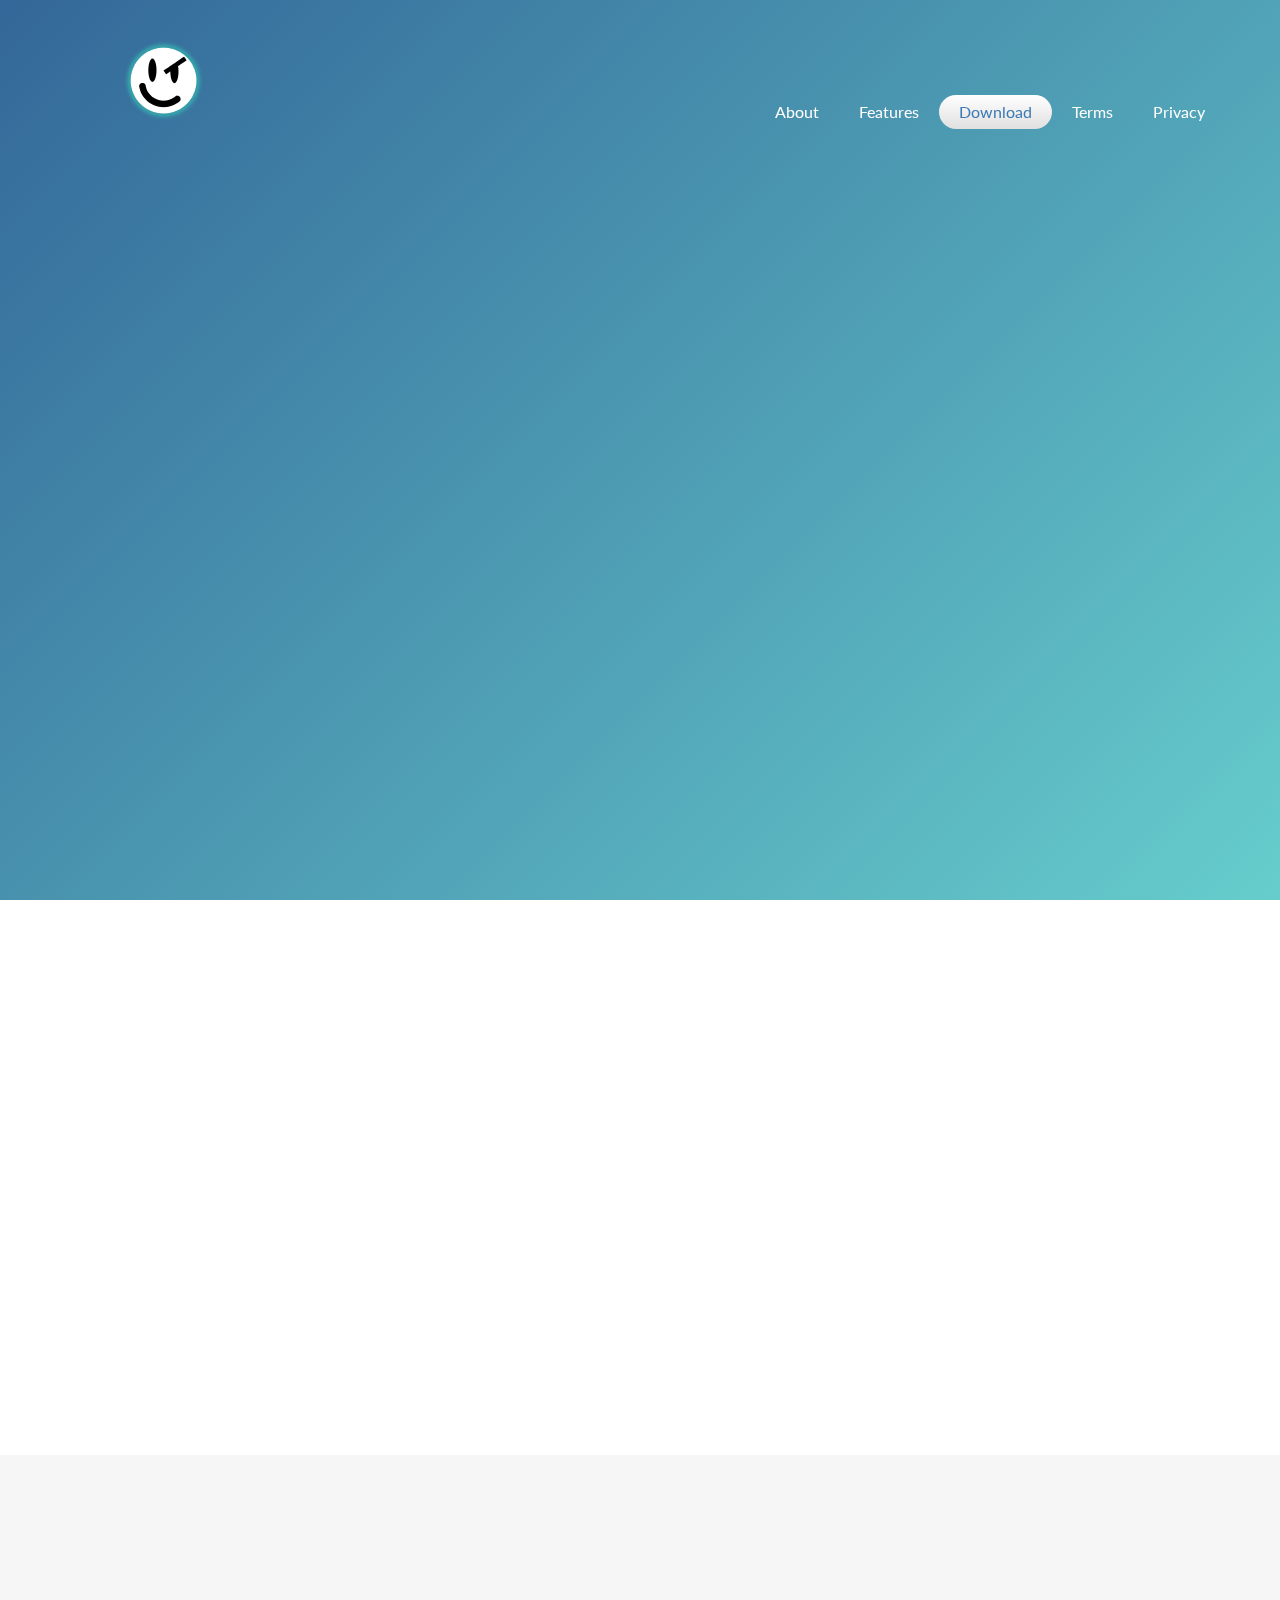
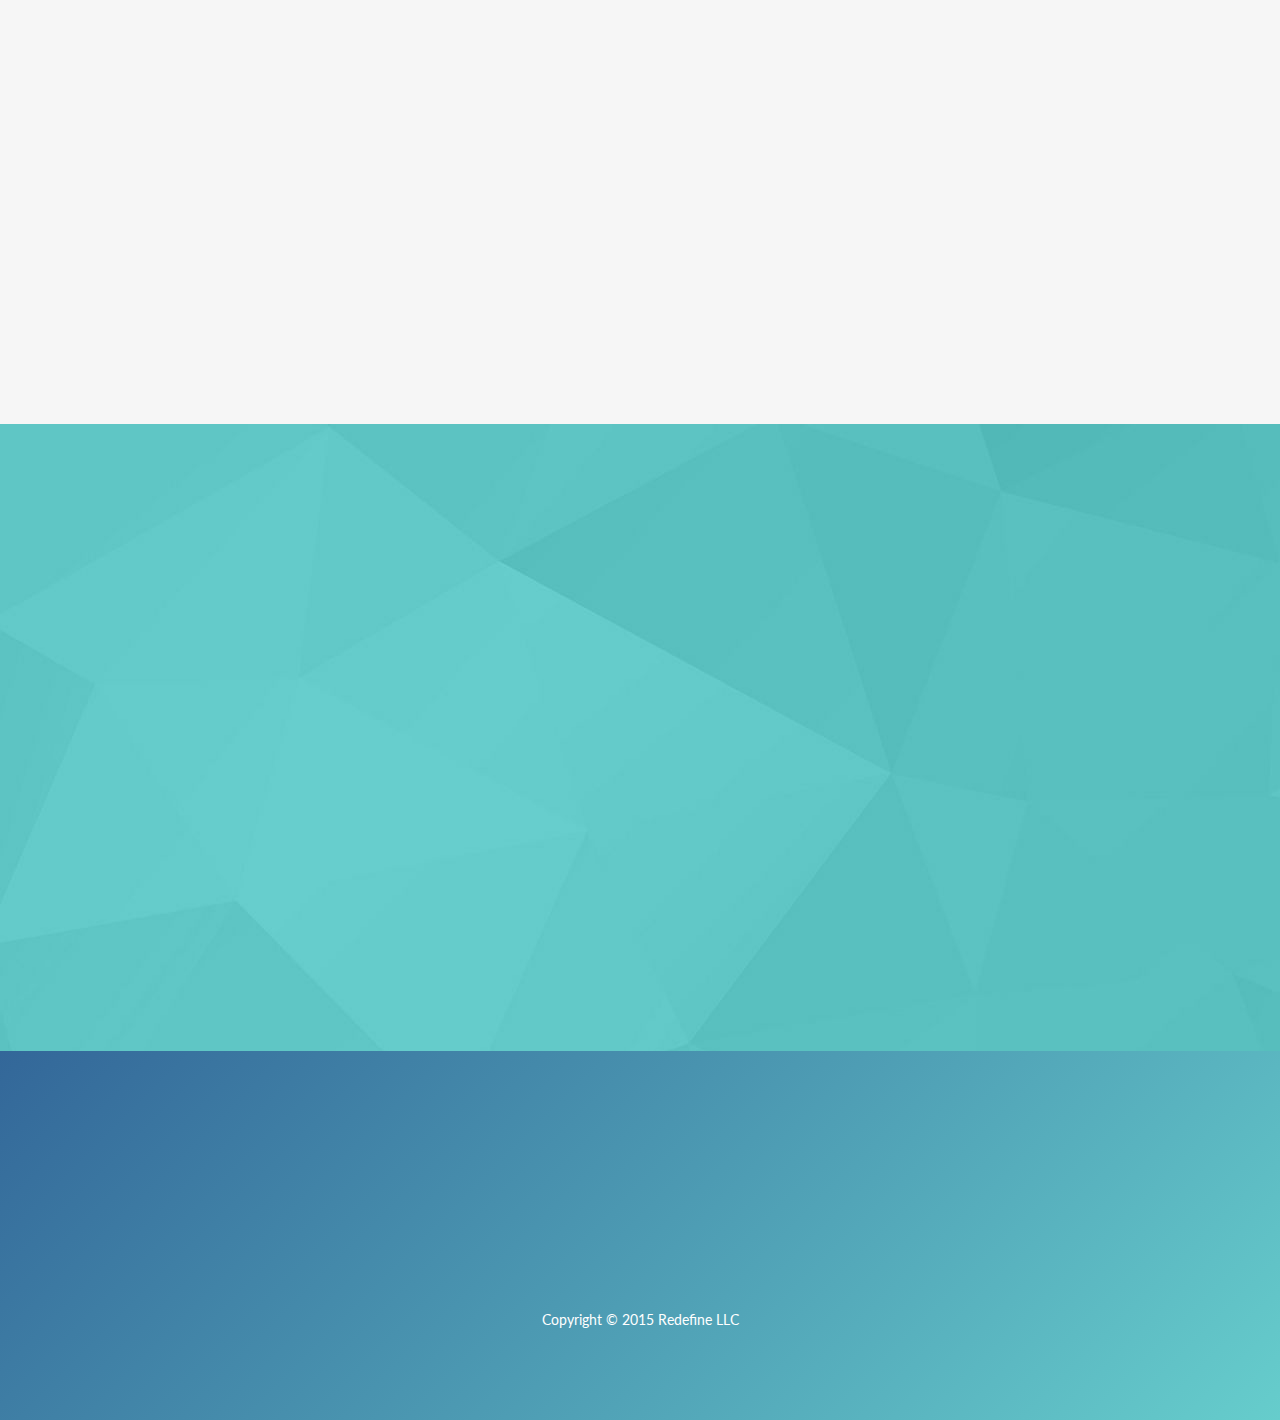
==== index.html @ befbc3b9 "First commit" ====
<!doctype html>
<!--[if lt IE 7]><html lang="en" class="no-js ie6"><![endif]-->
<!--[if IE 7]><html lang="en" class="no-js ie7"><![endif]-->
<!--[if IE 8]><html lang="en" class="no-js ie8"><![endif]-->
<!--[if gt IE 8]><!-->
<html lang="en" class="no-js">
<!--<![endif]-->

<head>
    <meta charset="UTF-8">
    <title>This is TruFaced</title>
    <meta name="viewport" content="width=device-width, initial-scale=1.0, maximum-scale=1.0, user-scalable=no">
    <meta http-equiv="X-UA-Compatible" content="IE=edge,chrome=1" />
    <link rel="shortcut icon" href="favicon2.png">
    
    <!-- Bootstrap 3.3.2 -->
    <link rel="stylesheet" href="assets/css/bootstrap.min.css">
    
    <link rel="stylesheet" href="assets/css/animate.css">
    <link rel="stylesheet" href="assets/css/font-awesome.min.css">
    <link rel="stylesheet" href="assets/css/slick.css">
    <link rel="stylesheet" href="assets/js/rs-plugin/css/settings.css">

    <link rel="stylesheet" href="assets/css/styles.css">


    <script type="text/javascript" src="assets/js/modernizr.custom.32033.js"></script>

    <!--[if lt IE 9]>
      <script src="https://oss.maxcdn.com/libs/html5shiv/3.7.0/html5shiv.js"></script>
      <script src="https://oss.maxcdn.com/libs/respond.js/1.4.2/respond.min.js"></script>
    <![endif]-->
</head>

<body>
    
    <div class="pre-loader">
        <div class="load-con">
            <img src="assets/img/freeze/logo2.png" class="animated fadeInDown" alt="">
            <div class="spinner">
              <div class="bounce1"></div>
              <div class="bounce2"></div>
              <div class="bounce3"></div>
            </div>
        </div>
    </div>
   
    <header>
        
        <nav class="navbar navbar-default navbar-fixed-top" role="navigation">
                <div class="container">
                    <!-- Brand and toggle get grouped for better mobile display -->
                    <div class="navbar-header">
                        <button type="button" class="navbar-toggle" data-toggle="collapse" data-target="#bs-example-navbar-collapse-1">
                            <span class="fa fa-bars fa-lg"></span>
                        </button>
                        <a class="navbar-brand" href="index.html">
                            <img src="assets/img/freeze/logo2.png" alt="" class="logo">
                        </a>
                    </div>

                    <!-- Collect the nav links, forms, and other content for toggling -->
                    <div class="collapse navbar-collapse" id="bs-example-navbar-collapse-1">

                        <ul class="nav navbar-nav navbar-right">
                            <li><a href="#features">About</a>
                            </li>
                            <li><a href="#about">Features</a>
                            </li>
                            <li><a class="getApp" href="#getApp">Download</a>
                            </li>
                            <li><a href="terms.html">Terms</a>
                            </li>
                            <li><a href="privacy.html">Privacy</a>
                            </li>
                        </ul>
                    </div>
                    <!-- /.navbar-collapse -->
                </div>
                <!-- /.container-->
        </nav>

        
        <!--RevSlider-->
        <div class="tp-banner-container">
            <div class="tp-banner" >
                <ul>
                    <!-- SLIDE  -->
                    <li data-transition="fade" data-slotamount="7" data-masterspeed="1500" >
                        <!-- MAIN IMAGE -->

                        <!-- LAYERS -->
                        <!-- LAYER NR. 1 -->
                        <div class="tp-caption lfl fadeout hidden-xs"
                            data-x="left"
                            data-y="bottom"
                            data-hoffset="30"
                            data-voffset="0"
                            data-speed="500"
                            data-start="700"
                            data-easing="Power4.easeOut">
                            <img src="assets/img/freeze/Slides/hand-freeze3.png" alt="">
                        </div>

                        <div class="tp-caption lfl fadeout visible-xs"
                            data-x="left"
                            data-y="center"
                            data-hoffset="700"
                            data-voffset="0"
                            data-speed="500"
                            data-start="700"
                            data-easing="Power4.easeOut">
                            <img src="assets/img/freeze/iphone-freeze.png" alt="">
                        </div>

                        <div class="tp-caption large_white_bold sft" data-x="550" data-y="center" data-hoffset="0" data-voffset="-80" data-speed="500" data-start="1200" data-easing="Power4.easeOut">
                            TruFaced
                        </div>
                        <!-- <div class="tp-caption large_white_light sfr" data-x="770" data-y="center" data-hoffset="0" data-voffset="-80" data-speed="500" data-start="1400" data-easing="Power4.easeOut">
                            App
                        </div> -->
                        <div class="tp-caption large_white_light sfb" data-x="550" data-y="center" data-hoffset="0" data-voffset="0" data-speed="1000" data-start="1500" data-easing="Power4.easeOut">
                            Social Reputation
                        </div>

                        <div class="tp-caption sfb hidden-xs" data-x="550" data-y="center" data-hoffset="0" data-voffset="85" data-speed="1000" data-start="1700" data-easing="Power4.easeOut">
                            <a href="#features" class="btn btn-primary inverse btn-lg">Learn More</a>
                        </div>
                        <div class="tp-caption sfr hidden-xs" data-x="730" data-y="center" data-hoffset="0" data-voffset="85" data-speed="1500" data-start="1900" data-easing="Power4.easeOut">
                            <a href="#getApp" class="btn btn-default btn-lg">Download</a>
                        </div>

                    </li>
                    
                </ul>
            </div>
        </div>


    </header>


    <div class="wrapper">

                <section id="features">
            <div class="container">
                <div class="section-heading scrollpoint sp-effect3">
                    <h1>About Us</h1>
                    <div class="divider"></div>
                    <p>We create digital profiles based on reputation. Profiles that cannot be selectively filtered. It’s about showing things for what they really are. Rewarding the good. Exposing the bad. You just post true things you think the world should know about people, places, and things, and see if others also think they’re true. We don't allow for and quickly remove things that are hateful and monitor against cyber-bullying so that it’s an authentic safe place, but at the same time the world isn’t all sunshine and rainbows. The world has a right to see every side of the story.</p>
                </div>
                <!-- <div class="row">
                    <div class="col-md-4 col-sm-4 scrollpoint sp-effect1">
                        <div class="media text-right feature">
                            <a class="pull-right" href="#">
                                <i class="fa fa-cogs fa-2x"></i>
                            </a>
                            <div class="media-body">
                                <h3 class="media-heading">User Settings</h3>
                                Lorem ipsum dolor sit amet.
                            </div>
                        </div>
                        <div class="media text-right feature">
                            <a class="pull-right" href="#">
                                <i class="fa fa-envelope fa-2x"></i>
                            </a>
                            <div class="media-body">
                                <h3 class="media-heading">Messages Inbox</h3>
                                Lorem ipsum dolor sit amet.
                            </div>
                        </div>
                        <div class="media text-right feature">
                            <a class="pull-right" href="#">
                                <i class="fa fa-users fa-2x"></i>
                            </a>
                            <div class="media-body">
                                <h3 class="media-heading">Friends List</h3>
                                Lorem ipsum dolor sit amet.
                            </div>
                        </div>
                        <div class="media text-right feature">
                            <a class="pull-right" href="#">
                                <i class="fa fa-comments fa-2x"></i>
                            </a>
                            <div class="media-body">
                                <h3 class="media-heading">Live Chat Messages</h3>
                                Lorem ipsum dolor sit amet.
                            </div>
                        </div>
                        <div class="media text-right feature">
                            <a class="pull-right" href="#">
                                <i class="fa fa-calendar fa-2x"></i>
                            </a>
                            <div class="media-body">
                                <h3 class="media-heading">Calendar / Planner</h3>
                                Lorem ipsum dolor sit amet.
                            </div>
                        </div>
                    </div>
                    <div class="col-md-4 col-sm-4" >
                        <img src="assets/img/freeze/iphone-freeze.png" class="img-responsive scrollpoint sp-effect5" alt="">
                    </div>
                    <div class="col-md-4 col-sm-4 scrollpoint sp-effect2">
                        <div class="media feature">
                            <a class="pull-left" href="#">
                                <i class="fa fa-map-marker fa-2x"></i>
                            </a>
                            <div class="media-body">
                                <h3 class="media-heading">My Places</h3>
                                Lorem ipsum dolor sit amet.
                            </div>
                        </div>
                        <div class="media feature">
                            <a class="pull-left" href="#">
                                <i class="fa fa-film fa-2x"></i>
                            </a>
                            <div class="media-body">
                                <h3 class="media-heading">Media Player™</h3>
                                Lorem ipsum dolor sit amet.
                            </div>
                        </div>
                        <div class="media feature">
                            <a class="pull-left" href="#">
                                <i class="fa fa-compass fa-2x"></i>
                            </a>
                            <div class="media-body">
                                <h3 class="media-heading">Intuitive Statistics</h3>
                                Lorem ipsum dolor sit amet.
                            </div>
                        </div>
                        <div class="media feature">
                            <a class="pull-left" href="#">
                                <i class="fa fa-picture-o fa-2x"></i>
                            </a>
                            <div class="media-body">
                                <h3 class="media-heading">Weather on-the-go</h3>
                                Lorem ipsum dolor sit amet.
                            </div>
                        </div>
                        <div class="media active feature">
                            <a class="pull-left" href="#">
                                <i class="fa fa-plus fa-2x"></i>
                            </a>
                            <div class="media-body">
                                <h3 class="media-heading">And much more!</h3>
                                Lorem ipsum dolor sit amet.
                            </div>
                        </div>
                    </div>
                </div> -->
            </div>
        </section>

        <section id="about">
            <div class="container">
                
                <div class="section-heading scrollpoint sp-effect3">
                   
                </div>

                <div class="row">
                    <div class="col-md-3 col-sm-3 col-xs-6">
                        <div class="about-item scrollpoint sp-effect2">
                            <i class="fa fa-download fa-2x"></i>
                            <h3>Anonymity</h3>
                            <p>Anonymity has two faces. Anonymity can be a good thing. It can allow for truths that would have otherwise been suppressed by fear or threat. It can also be used as a force of evil, facelessly spewing hatred and disrespect with a screen as their mask. Anonymity, then, is a gift that should be earned.</p>
                        </div>
                    </div>
                    <div class="col-md-3 col-sm-3 col-xs-6" >
                        <div class="about-item scrollpoint sp-effect5">
                            <i class="fa fa-mobile fa-2x"></i>
                            <h3>Credibility</h3>
                            <p>Credibility is the key. Post valid and authentic things and it will improve your credibility. A false statement will hurt it. Posting hatred will destroy it. Post lies and/or hatred and you’ll lose the gift of anonymity. The world will see your true face and you will face consequences for your words.</p>
                        </div>
                    </div>
                    <div class="col-md-3 col-sm-3 col-xs-6" >
                        <div class="about-item scrollpoint sp-effect5">
                            <i class="fa fa-users fa-2x"></i>
                            <h3>Validity</h3>
                            <p>Lorem ipsum dolor sit amet, consectetur adipisicing elit, sed do eiusmod tempor incididunt ut labore et dolore.</p>
                        </div>
                    </div>
                    <div class="col-md-3 col-sm-3 col-xs-6" >
                        <div class="about-item scrollpoint sp-effect1">
                            <i class="fa fa-sliders fa-2x"></i>
                            <h3>Transparency</h3>
                            <p>Lorem ipsum dolor sit amet, consectetur adipisicing elit, sed do eiusmod tempor incididunt ut labore et dolore.</p>
                        </div>
                    </div>
                </div>
            </div>
        </section>

<!--         <section id="reviews">
            <div class="container">
                <div class="section-heading inverse scrollpoint sp-effect3">
                    <h1>Reviews</h1>
                    <div class="divider"></div>
                    <p>Read What's The People Are Saying About Us</p>
                </div>
                <div class="row">
                    <div class="col-md-10 col-md-push-1 scrollpoint sp-effect3">
                        <div class="review-filtering">
                            <div class="review">
                                <div class="row">
                                    <div class="col-md-2">
                                        <div class="review-person">
                                            <img src="http://api.randomuser.me/portraits/women/94.jpg" alt="" class="img-responsive">
                                        </div>
                                    </div>
                                    <div class="col-md-10">
                                        <div class="review-comment">
                                            <h3>“I love Oleose, I highly rfreezemmend it, Everyone Try It Now”</h3>
                                            <p>
                                                - Krin Fox
                                                <span>
                                                    <i class="fa fa-star fa-lg"></i>
                                                    <i class="fa fa-star fa-lg"></i>
                                                    <i class="fa fa-star fa-lg"></i>
                                                    <i class="fa fa-star fa-lg"></i>
                                                    <i class="fa fa-star-o fa-lg"></i>
                                                </span>
                                            </p>
                                        </div>
                                    </div>
                                </div>
                            </div>
                            <div class="review rollitin">
                                <div class="row">
                                    <div class="col-md-2">
                                        <div class="review-person">
                                            <img src="http://api.randomuser.me/portraits/men/70.jpg" alt="" class="img-responsive">
                                        </div>
                                    </div>
                                    <div class="col-md-10">
                                        <div class="review-comment">
                                            <h3>“Oleaose Is The Best Stable, Fast App I Have Ever Experienced”</h3>
                                            <p>
                                                - Theodore Willis
                                                <span>
                                                    <i class="fa fa-star fa-lg"></i>
                                                    <i class="fa fa-star fa-lg"></i>
                                                    <i class="fa fa-star fa-lg"></i>
                                                    <i class="fa fa-star-half-o fa-lg"></i>
                                                    <i class="fa fa-star-o fa-lg"></i>
                                                </span>
                                            </p>
                                        </div>
                                    </div>
                                </div>
                            </div>
                            <div class="review rollitin">
                                <div class="row">
                                    <div class="col-md-2">
                                        <div class="review-person">
                                            <img src="http://api.randomuser.me/portraits/men/93.jpg" alt="" class="img-responsive">
                                        </div>
                                    </div>
                                    <div class="col-md-10">
                                        <div class="review-comment">
                                            <h3>“Keep It Up Guys Your Work Rules, Cheers :)”</h3>
                                            <p>
                                                - Ricky Grant
                                                <span>
                                                    <i class="fa fa-star fa-lg"></i>
                                                    <i class="fa fa-star fa-lg"></i>
                                                    <i class="fa fa-star fa-lg"></i>
                                                    <i class="fa fa-star-half-o fa-lg"></i>
                                                    <i class="fa fa-star-o fa-lg"></i>
                                                </span>
                                            </p>
                                        </div>
                                    </div>
                                </div>
                            </div>
                        </div>
                    </div>
                </div>
            </div>
        </section>

        <section id="screens">
            <div class="container">

                <div class="section-heading scrollpoint sp-effect3">
                    <h1>Screens</h1>
                    <div class="divider"></div>
                    <p>See what’s included in the App</p>
                </div>

                <div class="filter scrollpoint sp-effect3">
                    <a href="javascript:void(0)" class="button js-filter-all active">All Screens</a>
                    <a href="javascript:void(0)" class="button js-filter-one">User Access</a>
                    <a href="javascript:void(0)" class="button js-filter-two">Social Network</a>
                    <a href="javascript:void(0)" class="button js-filter-three">Media Players</a>
                </div>
                <div class="slider filtering scrollpoint sp-effect5" >
                    <div class="one">
                        <img src="assets/img/freeze/screens/profile.jpg" alt="">
                        <h4>Profile Page</h4>
                    </div>
                    <div class="two">
                        <img src="assets/img/freeze/screens/menu.jpg" alt="">
                        <h4>Toggel Menu</h4>
                    </div>
                    <div class="three">
                        <img src="assets/img/freeze/screens/weather.jpg" alt="">
                        <h4>Weather Forcast</h4>
                    </div>
                    <div class="one">
                        <img src="assets/img/freeze/screens/signup.jpg" alt="">
                        <h4>Sign Up</h4>
                    </div>
                    <div class="one">
                        <img src="assets/img/freeze/screens/calendar.jpg" alt="">
                        <h4>Event Calendar</h4>
                    </div>
                    <div class="two">
                        <img src="assets/img/freeze/screens/options.jpg" alt="">
                        <h4>Some Options</h4>
                    </div>
                    <div class="three">
                        <img src="assets/img/freeze/screens/sales.jpg" alt="">
                        <h4>Sales Analysis</h4>
                    </div>
                </div>
            </div>
        </section>

        <section id="demo">
            <div class="container">
                <div class="section-heading scrollpoint sp-effect3">
                    <h1>Demo</h1>
                    <div class="divider"></div>
                    <p>Take a closer look in more detail</p>
                </div>
                <div class="row">
                    <div class="col-md-8 col-md-offset-2 scrollpoint sp-effect2">
                        <div class="video-container" >
                            <iframe src="http://player.vimeo.com/video/70984663"></iframe>
                        </div>
                    </div>
                </div>
            </div>
        </section> -->

        <section id="getApp">
            <div class="container-fluid">
                <div class="section-heading inverse scrollpoint sp-effect3">
                    <h1>Become a Source</h1>
                    <div class="divider"></div>
                    <p>Choose your platform and download the app.</p>
                </div>
                
                <div class="row">
                    <div class="col-md-12">
<!--                         <div class="hanging-phone scrollpoint sp-effect2 hidden-xs">
                            <img src="assets/img/freeze/freeze-angled2.png" alt="">
                        </div> -->
                        <div class="platforms">

                                <a href="https://itunes.apple.com/us/app/trufaced/id969643249?mt=8" class="btn btn-primary inverse scrollpoint sp-effect2">
                                    <i class="fa fa-apple fa-3x pull-left"></i>
                                    <span>Download for</span><br>
                                    <b>Apple IOS</b>
                                </a>
                            <a class="btn btn-primary inverse scrollpoint sp-effect1">
                                <i class="fa fa-android fa-3x pull-left"></i>
                                <span>Coming Soon to</span><br>
                                <b>Android</b>
                            </a>

                        </div>

                    </div>
                </div>

                

            </div>
        </section>

<!--         <section id="support" class="doublediagonal">
            <div class="container">
                <div class="section-heading scrollpoint sp-effect3">
                    <h1>Support</h1>
                    <div class="divider"></div>
                    <p>For more info and support, contact us!</p>
                </div>
                <div class="row">
                    <div class="col-md-12">
                        <div class="row">
                            <div class="col-md-8 col-sm-8 scrollpoint sp-effect1">
                                <form role="form">
                                    <div class="form-group">
                                        <input type="text" class="form-control" placeholder="Your name">
                                    </div>
                                    <div class="form-group">
                                        <input type="email" class="form-control" placeholder="Your email">
                                    </div>
                                    <div class="form-group">
                                        <textarea cols="30" rows="10" class="form-control" placeholder="Your message"></textarea>
                                    </div>
                                    <button type="submit" class="btn btn-primary btn-lg">Submit</button>
                                </form>
                            </div>
                            <div class="col-md-4 col-sm-4 contact-details scrollpoint sp-effect2">
                                <div class="media">
                                    <a class="pull-left" href="#" >
                                        <i class="fa fa-map-marker fa-2x"></i>
                                    </a>
                                    <div class="media-body">
                                        <h4 class="media-heading">4, Some street, California, USA</h4>
                                    </div>
                                </div>
                                <div class="media">
                                    <a class="pull-left" href="#" >
                                        <i class="fa fa-envelope fa-2x"></i>
                                    </a>
                                    <div class="media-body">
                                        <h4 class="media-heading">
                                            <a href="mailto:support@oleose.com">support@oleose.com</a>
                                        </h4>
                                    </div>
                                </div>
                                <div class="media">
                                    <a class="pull-left" href="#" >
                                        <i class="fa fa-phone fa-2x"></i>
                                    </a>
                                    <div class="media-body">
                                        <h4 class="media-heading">+1 234 567890</h4>
                                    </div>
                                </div>
                            </div>
                        </div>
                    </div>
                </div>
            </div>
        </section> -->

        <footer>
            <div class="container">
                <a href="#" class="scrollpoint sp-effect3">
                    <img src="assets/img/freeze/logo3.png" alt="" class="logo">
                </a>
                <div class="social">
                    <a href="http://www.twitter.com/trufacedapp" class="scrollpoint sp-effect3"><i class="fa fa-twitter fa-lg"></i></a>
                    <a href="mailto:info@trufacedapp.com" class="scrollpoint sp-effect3"><i class="fa fa-envelope fa-lg"></i></a>
                    <a href="http://www.facebook.com/trufaced" class="scrollpoint sp-effect3"><i class="fa fa-facebook fa-lg"></i></a>
                </div>
                <div class="rights">
                    <p>Copyright &copy; 2015 Redefine LLC</p>
                    <p></p>
                </div>
            </div>
        </footer>

        

    </div>
    <script src="assets/js/jquery-1.11.1.min.js"></script>
    <script src="assets/js/bootstrap.min.js"></script>
    <script src="assets/js/slick.min.js"></script>
    <script src="assets/js/placeholdem.min.js"></script>
    <script src="assets/js/rs-plugin/js/jquery.themepunch.plugins.min.js"></script>
    <script src="assets/js/rs-plugin/js/jquery.themepunch.revolution.min.js"></script>
    <script src="assets/js/waypoints.min.js"></script>
    <script src="assets/js/scripts.js"></script>
    <script>
        $(document).ready(function() {
            appMaster.preLoader();
        });
    </script>
</body>

</html>
---- assets/js/rs-plugin/css/settings.css ----
/*-----------------------------------------------------------------------------

	-	Revolution Slider 4.1 Captions -

		Screen Stylesheet

version:   	1.4.5
date:      	27/11/13
author:		themepunch
email:     	info@themepunch.com
website:   	http://www.themepunch.com
-----------------------------------------------------------------------------*/



/*************************
	-	CAPTIONS	-
**************************/

.tp-hide-revslider,.tp-caption.tp-hidden-caption	{	visibility:hidden !important; display:none !important;}


.tp-caption { z-index:1; white-space:nowrap}

.tp-caption-demo .tp-caption	{	position:relative !important; display:inline-block; margin-bottom:10px; margin-right:20px !important;}


.tp-caption.whitedivider3px {

	color: #000000;
	text-shadow: none;
	background-color: rgb(255, 255, 255);
	background-color: rgba(255, 255, 255, 1);
	text-decoration: none;
	min-width: 408px;
	min-height: 3px;
	background-position: initial initial;
	background-repeat: initial initial;
	border-width: 0px;
	border-color: #000000;
	border-style: none;
}


.tp-caption.finewide_large_white {
color:#ffffff;
text-shadow:none;
font-size:60px;
line-height:60px;
font-weight:300;
font-family:"Open Sans", sans-serif;
background-color:transparent;
text-decoration:none;
text-transform:uppercase;
letter-spacing:8px;
border-width:0px;
border-color:rgb(0, 0, 0);
border-style:none;
}

.tp-caption.whitedivider3px {
color:#000000;
text-shadow:none;
background-color:rgb(255, 255, 255);
background-color:rgba(255, 255, 255, 1);
text-decoration:none;
font-size:0px;
line-height:0;
min-width:468px;
min-height:3px;
border-width:0px;
border-color:rgb(0, 0, 0);
border-style:none;
}

.tp-caption.finewide_medium_white {
color:#ffffff;
text-shadow:none;
font-size:37px;
line-height:37px;
font-weight:300;
font-family:"Open Sans", sans-serif;
background-color:transparent;
text-decoration:none;
text-transform:uppercase;
letter-spacing:5px;
border-width:0px;
border-color:rgb(0, 0, 0);
border-style:none;
}

.tp-caption.boldwide_small_white {
font-size:25px;
line-height:25px;
font-weight:800;
font-family:"Open Sans", sans-serif;
color:rgb(255, 255, 255);
text-decoration:none;
background-color:transparent;
text-shadow:none;
text-transform:uppercase;
letter-spacing:5px;
border-width:0px;
border-color:rgb(0, 0, 0);
border-style:none;
}

.tp-caption.whitedivider3px_vertical {
color:#000000;
text-shadow:none;
background-color:rgb(255, 255, 255);
background-color:rgba(255, 255, 255, 1);
text-decoration:none;
font-size:0px;
line-height:0;
min-width:3px;
min-height:130px;
border-width:0px;
border-color:rgb(0, 0, 0);
border-style:none;
}

.tp-caption.finewide_small_white {
color:#ffffff;
text-shadow:none;
font-size:25px;
line-height:25px;
font-weight:300;
font-family:"Open Sans", sans-serif;
background-color:transparent;
text-decoration:none;
text-transform:uppercase;
letter-spacing:5px;
border-width:0px;
border-color:rgb(0, 0, 0);
border-style:none;
}

.tp-caption.finewide_verysmall_white_mw {
font-size:13px;
line-height:25px;
font-weight:400;
font-family:"Open Sans", sans-serif;
color:#ffffff;
text-decoration:none;
background-color:transparent;
text-shadow:none;
text-transform:uppercase;
letter-spacing:5px;
max-width:470px;
white-space:normal !important;
border-width:0px;
border-color:rgb(0, 0, 0);
border-style:none;
}

.tp-caption.lightgrey_divider {
text-decoration:none;
background-color:rgb(235, 235, 235);
background-color:rgba(235, 235, 235, 1);
width:370px;
height:3px;
background-position:initial initial;
background-repeat:initial initial;
border-width:0px;
border-color:rgb(34, 34, 34);
border-style:none;
}

.tp-caption.finewide_large_white {
color: #FFF;
text-shadow: none;
font-size: 60px;
line-height: 60px;
font-weight: 300;
font-family: "Open Sans", sans-serif;
background-color: rgba(0, 0, 0, 0);
text-decoration: none;
text-transform: uppercase;
letter-spacing: 8px;
border-width: 0px;
border-color: #000;
border-style: none;
}

.tp-caption.finewide_medium_white {
color: #FFF;
text-shadow: none;
font-size: 34px;
line-height: 34px;
font-weight: 300;
font-family: "Open Sans", sans-serif;
background-color: rgba(0, 0, 0, 0);
text-decoration: none;
text-transform: uppercase;
letter-spacing: 5px;
border-width: 0px;
border-color: #000;
border-style: none;
}

.tp-caption.huge_red {
position:absolute;
color:rgb(223,75,107);
font-weight:400;
font-size:150px;
line-height:130px;
font-family: 'Oswald', sans-serif;
margin:0px;
border-width:0px;
border-style:none;
white-space:nowrap;
background-color:rgb(45,49,54);
padding:0px;
}

.tp-caption.middle_yellow {
position:absolute;
color:rgb(251,213,114);
font-weight:600;
font-size:50px;
line-height:50px;
font-family: 'Open Sans', sans-serif;
margin:0px;
border-width:0px;
border-style:none;
white-space:nowrap;
}

.tp-caption.huge_thin_yellow {
	position:absolute;
color:rgb(251,213,114);
font-weight:300;
font-size:90px;
line-height:90px;
font-family: 'Open Sans', sans-serif;
margin:0px;
letter-spacing: 20px;
border-width:0px;
border-style:none;
white-space:nowrap;
}

.tp-caption.big_dark {
position:absolute;
color:#333;
font-weight:700;
font-size:70px;
line-height:70px;
font-family:"Open Sans";
margin:0px;
border-width:0px;
border-style:none;
white-space:nowrap;
}

.tp-caption.medium_dark {
position:absolute;
color:#333;
font-weight:300;
font-size:40px;
line-height:40px;
font-family:"Open Sans";
margin:0px;
letter-spacing: 5px;
border-width:0px;
border-style:none;
white-space:nowrap;
}


.tp-caption.medium_grey {
position:absolute;
color:#fff;
text-shadow:0px 2px 5px rgba(0, 0, 0, 0.5);
font-weight:700;
font-size:20px;
line-height:20px;
font-family:Arial;
padding:2px 4px;
margin:0px;
border-width:0px;
border-style:none;
background-color:#888;
white-space:nowrap;
}

.tp-caption.small_text {
position:absolute;
color:#fff;
text-shadow:0px 2px 5px rgba(0, 0, 0, 0.5);
font-weight:700;
font-size:14px;
line-height:20px;
font-family:Arial;
margin:0px;
border-width:0px;
border-style:none;
white-space:nowrap;
}

.tp-caption.medium_text {
position:absolute;
color:#fff;
text-shadow:0px 2px 5px rgba(0, 0, 0, 0.5);
font-weight:700;
font-size:20px;
line-height:20px;
font-family:Arial;
margin:0px;
border-width:0px;
border-style:none;
white-space:nowrap;
}


.tp-caption.large_bold_white_25 {
font-size:55px;
line-height:65px;
font-weight:700;
font-family:"Open Sans";
color:#fff;
text-decoration:none;
background-color:transparent;
text-align:center;
text-shadow:#000 0px 5px 10px;
border-width:0px;
border-color:rgb(255, 255, 255);
border-style:none;
}

.tp-caption.medium_text_shadow {
font-size:25px;
line-height:25px;
font-weight:600;
font-family:"Open Sans";
color:#fff;
text-decoration:none;
background-color:transparent;
text-align:center;
text-shadow:#000 0px 5px 10px;
border-width:0px;
border-color:rgb(255, 255, 255);
border-style:none;
}

.tp-caption.large_text {
position:absolute;
color:#fff;
text-shadow:0px 2px 5px rgba(0, 0, 0, 0.5);
font-weight:700;
font-size:40px;
line-height:40px;
font-family:Arial;
margin:0px;
border-width:0px;
border-style:none;
white-space:nowrap;
}

.tp-caption.medium_bold_grey {
font-size:30px;
line-height:30px;
font-weight:800;
font-family:"Open Sans";
color:rgb(102, 102, 102);
text-decoration:none;
background-color:transparent;
text-shadow:none;
margin:0px;
padding:1px 4px 0px;
border-width:0px;
border-color:rgb(255, 214, 88);
border-style:none;
}

.tp-caption.very_large_text {
position:absolute;
color:#fff;
text-shadow:0px 2px 5px rgba(0, 0, 0, 0.5);
font-weight:700;
font-size:60px;
line-height:60px;
font-family:Arial;
margin:0px;
border-width:0px;
border-style:none;
white-space:nowrap;
letter-spacing:-2px;
}

.tp-caption.very_big_white {
position:absolute;
color:#fff;
text-shadow:none;
font-weight:800;
font-size:60px;
line-height:60px;
font-family:Arial;
margin:0px;
border-width:0px;
border-style:none;
white-space:nowrap;
padding:0px 4px;
padding-top:1px;
background-color:#000;
}

.tp-caption.very_big_black {
position:absolute;
color:#000;
text-shadow:none;
font-weight:700;
font-size:60px;
line-height:60px;
font-family:Arial;
margin:0px;
border-width:0px;
border-style:none;
white-space:nowrap;
padding:0px 4px;
padding-top:1px;
background-color:#fff;
}

.tp-caption.modern_medium_fat {
position:absolute;
color:#000;
text-shadow:none;
font-weight:800;
font-size:24px;
line-height:20px;
font-family:"Open Sans", sans-serif;
margin:0px;
border-width:0px;
border-style:none;
white-space:nowrap;
}

.tp-caption.modern_medium_fat_white {
position:absolute;
color:#fff;
text-shadow:none;
font-weight:800;
font-size:24px;
line-height:20px;
font-family:"Open Sans", sans-serif;
margin:0px;
border-width:0px;
border-style:none;
white-space:nowrap;
}

.tp-caption.modern_medium_light {
position:absolute;
color:#000;
text-shadow:none;
font-weight:300;
font-size:24px;
line-height:20px;
font-family:"Open Sans", sans-serif;
margin:0px;
border-width:0px;
border-style:none;
white-space:nowrap;
}

.tp-caption.modern_big_bluebg {
position:absolute;
color:#fff;
text-shadow:none;
font-weight:800;
font-size:30px;
line-height:36px;
font-family:"Open Sans", sans-serif;
padding:3px 10px;
margin:0px;
border-width:0px;
border-style:none;
background-color:#4e5b6c;
letter-spacing:0;
}

.tp-caption.modern_big_redbg {
position:absolute;
color:#fff;
text-shadow:none;
font-weight:300;
font-size:30px;
line-height:36px;
font-family:"Open Sans", sans-serif;
padding:3px 10px;
padding-top:1px;
margin:0px;
border-width:0px;
border-style:none;
background-color:#de543e;
letter-spacing:0;
}

.tp-caption.modern_small_text_dark {
position:absolute;
color:#555;
text-shadow:none;
font-size:14px;
line-height:22px;
font-family:Arial;
margin:0px;
border-width:0px;
border-style:none;
white-space:nowrap;
}

.tp-caption.boxshadow {
-moz-box-shadow:0px 0px 20px rgba(0, 0, 0, 0.5);
-webkit-box-shadow:0px 0px 20px rgba(0, 0, 0, 0.5);
box-shadow:0px 0px 20px rgba(0, 0, 0, 0.5);
}

.tp-caption.black {
color:#000;
text-shadow:none;
}

.tp-caption.noshadow {
text-shadow:none;
}

.tp-caption a {
color:#ff7302;
text-shadow:none;
-webkit-transition:all 0.2s ease-out;
-moz-transition:all 0.2s ease-out;
-o-transition:all 0.2s ease-out;
-ms-transition:all 0.2s ease-out;
}

.tp-caption a:hover {
color:#ffa902;
}

.tp-caption.thinheadline_dark {
position:absolute;
color:rgba(0,0,0,0.85);
text-shadow:none;
font-weight:300;
font-size:30px;
line-height:30px;
font-family:"Open Sans";
background-color:transparent;
}

.tp-caption.thintext_dark {
position:absolute;
color:rgba(0,0,0,0.85);
text-shadow:none;
font-weight:300;
font-size:16px;
line-height:26px;
font-family:"Open Sans";
background-color:transparent;
}

.tp-caption.medium_bg_red a {
	color: #fff;
    text-decoration: none;
}

.tp-caption.medium_bg_red a:hover {
	color: #fff;
    text-decoration: underline;
}

.tp-caption.smoothcircle {
font-size:30px;
line-height:75px;
font-weight:800;
font-family:"Open Sans";
color:rgb(255, 255, 255);
text-decoration:none;
background-color:rgb(0, 0, 0);
background-color:rgba(0, 0, 0, 0.498039);
padding:50px 25px;
text-align:center;
border-radius:500px 500px 500px 500px;
border-width:0px;
border-color:rgb(0, 0, 0);
border-style:none;
}

.tp-caption.largeblackbg {
font-size:50px;
line-height:70px;
font-weight:300;
font-family:"Open Sans";
color:rgb(255, 255, 255);
text-decoration:none;
background-color:rgb(0, 0, 0);
padding:0px 20px 5px;
text-shadow:none;
border-width:0px;
border-color:rgb(255, 255, 255);
border-style:none;
}

.tp-caption.largepinkbg {
position:absolute;
color:#fff;
text-shadow:none;
font-weight:300;
font-size:50px;
line-height:70px;
font-family:"Open Sans";
background-color:#db4360;
padding:0px 20px;
-webkit-border-radius:0px;
-moz-border-radius:0px;
border-radius:0px;
}

.tp-caption.largewhitebg {
position:absolute;
color:#000;
text-shadow:none;
font-weight:300;
font-size:50px;
line-height:70px;
font-family:"Open Sans";
background-color:#fff;
padding:0px 20px;
-webkit-border-radius:0px;
-moz-border-radius:0px;
border-radius:0px;
}

.tp-caption.largegreenbg {
position:absolute;
color:#fff;
text-shadow:none;
font-weight:300;
font-size:50px;
line-height:70px;
font-family:"Open Sans";
background-color:#67ae73;
padding:0px 20px;
-webkit-border-radius:0px;
-moz-border-radius:0px;
border-radius:0px;
}

.tp-caption.excerpt {
font-size:36px;
line-height:36px;
font-weight:700;
font-family:Arial;
color:#ffffff;
text-decoration:none;
background-color:rgba(0, 0, 0, 1);
text-shadow:none;
margin:0px;
letter-spacing:-1.5px;
padding:1px 4px 0px 4px;
width:150px;
white-space:normal !important;
height:auto;
border-width:0px;
border-color:rgb(255, 255, 255);
border-style:none;
}

.tp-caption.large_bold_grey {
font-size:60px;
line-height:60px;
font-weight:800;
font-family:"Open Sans";
color:rgb(102, 102, 102);
text-decoration:none;
background-color:transparent;
text-shadow:none;
margin:0px;
padding:1px 4px 0px;
border-width:0px;
border-color:rgb(255, 214, 88);
border-style:none;
}

.tp-caption.medium_thin_grey {
font-size:34px;
line-height:30px;
font-weight:300;
font-family:"Open Sans";
color:rgb(102, 102, 102);
text-decoration:none;
background-color:transparent;
padding:1px 4px 0px;
text-shadow:none;
margin:0px;
border-width:0px;
border-color:rgb(255, 214, 88);
border-style:none;
}

.tp-caption.small_thin_grey {
font-size:18px;
line-height:26px;
font-weight:300;
font-family:"Open Sans";
color:rgb(117, 117, 117);
text-decoration:none;
background-color:transparent;
padding:1px 4px 0px;
text-shadow:none;
margin:0px;
border-width:0px;
border-color:rgb(255, 214, 88);
border-style:none;
}

.tp-caption.lightgrey_divider {
text-decoration:none;
background-color:rgba(235, 235, 235, 1);
width:370px;
height:3px;
background-position:initial initial;
background-repeat:initial initial;
border-width:0px;
border-color:rgb(34, 34, 34);
border-style:none;
}

.tp-caption.large_bold_darkblue {
font-size:58px;
line-height:60px;
font-weight:800;
font-family:"Open Sans";
color:rgb(52, 73, 94);
text-decoration:none;
background-color:transparent;
border-width:0px;
border-color:rgb(255, 214, 88);
border-style:none;
}

.tp-caption.medium_bg_darkblue {
font-size:20px;
line-height:20px;
font-weight:800;
font-family:"Open Sans";
color:rgb(255, 255, 255);
text-decoration:none;
background-color:rgb(52, 73, 94);
padding:10px;
border-width:0px;
border-color:rgb(255, 214, 88);
border-style:none;
}

.tp-caption.medium_bold_red {
font-size:24px;
line-height:30px;
font-weight:800;
font-family:"Open Sans";
color:rgb(227, 58, 12);
text-decoration:none;
background-color:transparent;
padding:0px;
border-width:0px;
border-color:rgb(255, 214, 88);
border-style:none;
}

.tp-caption.medium_light_red {
font-size:21px;
line-height:26px;
font-weight:300;
font-family:"Open Sans";
color:rgb(227, 58, 12);
text-decoration:none;
background-color:transparent;
padding:0px;
border-width:0px;
border-color:rgb(255, 214, 88);
border-style:none;
}

.tp-caption.medium_bg_red {
font-size:20px;
line-height:20px;
font-weight:800;
font-family:"Open Sans";
color:rgb(255, 255, 255);
text-decoration:none;
background-color:rgb(227, 58, 12);
padding:10px;
border-width:0px;
border-color:rgb(255, 214, 88);
border-style:none;
}

.tp-caption.medium_bold_orange {
font-size:24px;
line-height:30px;
font-weight:800;
font-family:"Open Sans";
color:rgb(243, 156, 18);
text-decoration:none;
background-color:transparent;
border-width:0px;
border-color:rgb(255, 214, 88);
border-style:none;
}

.tp-caption.medium_bg_orange {
font-size:20px;
line-height:20px;
font-weight:800;
font-family:"Open Sans";
color:rgb(255, 255, 255);
text-decoration:none;
background-color:rgb(243, 156, 18);
padding:10px;
border-width:0px;
border-color:rgb(255, 214, 88);
border-style:none;
}

.tp-caption.grassfloor {
text-decoration:none;
background-color:rgba(160, 179, 151, 1);
width:4000px;
height:150px;
border-width:0px;
border-color:rgb(34, 34, 34);
border-style:none;
}

.tp-caption.large_bold_white {
font-size:58px;
line-height:60px;
font-weight:800;
font-family:"Open Sans";
color:rgb(255, 255, 255);
text-decoration:none;
background-color:transparent;
border-width:0px;
border-color:rgb(255, 214, 88);
border-style:none;
}

.tp-caption.medium_light_white {
font-size:30px;
line-height:36px;
font-weight:300;
font-family:"Open Sans";
color:rgb(255, 255, 255);
text-decoration:none;
background-color:transparent;
padding:0px;
border-width:0px;
border-color:rgb(255, 214, 88);
border-style:none;
}

.tp-caption.mediumlarge_light_white {
font-size:34px;
line-height:40px;
font-weight:300;
font-family:"Open Sans";
color:rgb(255, 255, 255);
text-decoration:none;
background-color:transparent;
padding:0px;
border-width:0px;
border-color:rgb(255, 214, 88);
border-style:none;
}

.tp-caption.mediumlarge_light_white_center {
font-size:34px;
line-height:40px;
font-weight:300;
font-family:"Open Sans";
color:#ffffff;
text-decoration:none;
background-color:transparent;
padding:0px 0px 0px 0px;
text-align:center;
border-width:0px;
border-color:rgb(255, 214, 88);
border-style:none;
}

.tp-caption.medium_bg_asbestos {
font-size:20px;
line-height:20px;
font-weight:800;
font-family:"Open Sans";
color:rgb(255, 255, 255);
text-decoration:none;
background-color:rgb(127, 140, 141);
padding:10px;
border-width:0px;
border-color:rgb(255, 214, 88);
border-style:none;
}

.tp-caption.medium_light_black {
font-size:30px;
line-height:36px;
font-weight:300;
font-family:"Open Sans";
color:rgb(0, 0, 0);
text-decoration:none;
background-color:transparent;
padding:0px;
border-width:0px;
border-color:rgb(255, 214, 88);
border-style:none;
}

.tp-caption.large_bold_black {
font-size:58px;
line-height:60px;
font-weight:800;
font-family:"Open Sans";
color:rgb(0, 0, 0);
text-decoration:none;
background-color:transparent;
border-width:0px;
border-color:rgb(255, 214, 88);
border-style:none;
}

.tp-caption.mediumlarge_light_darkblue {
font-size:34px;
line-height:40px;
font-weight:300;
font-family:"Open Sans";
color:rgb(52, 73, 94);
text-decoration:none;
background-color:transparent;
padding:0px;
border-width:0px;
border-color:rgb(255, 214, 88);
border-style:none;
}

.tp-caption.small_light_white {
font-size:17px;
line-height:28px;
font-weight:300;
font-family:"Open Sans";
color:rgb(255, 255, 255);
text-decoration:none;
background-color:transparent;
padding:0px;
border-width:0px;
border-color:rgb(255, 214, 88);
border-style:none;
}

.tp-caption.roundedimage {
border-width:0px;
border-color:rgb(34, 34, 34);
border-style:none;
}

.tp-caption.large_bg_black {
font-size:40px;
line-height:40px;
font-weight:800;
font-family:"Open Sans";
color:rgb(255, 255, 255);
text-decoration:none;
background-color:rgb(0, 0, 0);
padding:10px 20px 15px;
border-width:0px;
border-color:rgb(255, 214, 88);
border-style:none;
}

.tp-caption.mediumwhitebg {
font-size:30px;
line-height:30px;
font-weight:300;
font-family:"Open Sans";
color:rgb(0, 0, 0);
text-decoration:none;
background-color:rgb(255, 255, 255);
padding:5px 15px 10px;
text-shadow:none;
border-width:0px;
border-color:rgb(0, 0, 0);
border-style:none;
}

.tp-caption.medium_bg_orange_new1 {
font-size:20px;
line-height:20px;
font-weight:800;
font-family:"Open Sans";
color:rgb(255, 255, 255);
text-decoration:none;
background-color:rgb(243, 156, 18);
padding:10px;
border-width:0px;
border-color:rgb(255, 214, 88);
border-style:none;
}



.tp-caption.boxshadow{
		-moz-box-shadow: 0px 0px 20px rgba(0, 0, 0, 0.5);
		-webkit-box-shadow: 0px 0px 20px rgba(0, 0, 0, 0.5);
		box-shadow: 0px 0px 20px rgba(0, 0, 0, 0.5);
	}

.tp-caption.black{
		color: #000;
		text-shadow: none;
		font-weight: 300;
		font-size: 19px;
		line-height: 19px;
		font-family: 'Open Sans', sans;
	}

.tp-caption.noshadow {
		text-shadow: none;
	}


.tp_inner_padding	{	box-sizing:border-box;
						-webkit-box-sizing:border-box;
						-moz-box-sizing:border-box;
						max-height:none !important;	}


/*.tp-caption			{	transform:none !important}*/


/*********************************
	-	SPECIAL TP CAPTIONS -
**********************************/
.tp-caption .frontcorner		{
										width: 0;
										height: 0;
										border-left: 40px solid transparent;
										border-right: 0px solid transparent;
										border-top: 40px solid #00A8FF;
										position: absolute;left:-40px;top:0px;
									}

.tp-caption .backcorner		{
										width: 0;
										height: 0;
										border-left: 0px solid transparent;
										border-right: 40px solid transparent;
										border-bottom: 40px solid #00A8FF;
										position: absolute;right:0px;top:0px;
									}

.tp-caption .frontcornertop		{
										width: 0;
										height: 0;
										border-left: 40px solid transparent;
										border-right: 0px solid transparent;
										border-bottom: 40px solid #00A8FF;
										position: absolute;left:-40px;top:0px;
									}

.tp-caption .backcornertop		{
										width: 0;
										height: 0;
										border-left: 0px solid transparent;
										border-right: 40px solid transparent;
										border-top: 40px solid #00A8FF;
										position: absolute;right:0px;top:0px;
									}

/******************************
	-	BUTTONS	-
*******************************/

.tp-simpleresponsive .button				{	padding:6px 13px 5px; border-radius: 3px; -moz-border-radius: 3px; -webkit-border-radius: 3px; height:30px;
												cursor:pointer;
												color:#fff !important; text-shadow:0px 1px 1px rgba(0, 0, 0, 0.6) !important; font-size:15px; line-height:45px !important;
												background:url(../images/gradient/g30.png) repeat-x top; font-family: arial, sans-serif; font-weight: bold; letter-spacing: -1px;
											}

.tp-simpleresponsive  .button.big			{	color:#fff; text-shadow:0px 1px 1px rgba(0, 0, 0, 0.6); font-weight:bold; padding:9px 20px; font-size:19px;  line-height:57px !important; background:url(../images/gradient/g40.png) repeat-x top;}


.tp-simpleresponsive  .purchase:hover,
.tp-simpleresponsive  .button:hover,
.tp-simpleresponsive  .button.big:hover		{	background-position:bottom, 15px 11px;}



	@media only screen and (min-width: 768px) and (max-width: 959px) {

	 }



	@media only screen and (min-width: 480px) and (max-width: 767px) {
		.tp-simpleresponsive  .button	{	padding:4px 8px 3px; line-height:25px !important; font-size:11px !important;font-weight:normal;	}
		.tp-simpleresponsive  a.button { -webkit-transition: none; -moz-transition: none; -o-transition: none; -ms-transition: none;	 }


	}

    @media only screen and (min-width: 0px) and (max-width: 479px) {
		.tp-simpleresponsive  .button	{	padding:2px 5px 2px; line-height:20px !important; font-size:10px !important;}
		.tp-simpleresponsive  a.button { -webkit-transition: none; -moz-transition: none; -o-transition: none; -ms-transition: none;	 }
	}





/*	BUTTON COLORS	*/



.tp-simpleresponsive  .button.green, .tp-simpleresponsive  .button:hover.green,
.tp-simpleresponsive  .purchase.green, .tp-simpleresponsive  .purchase:hover.green			{ background-color:#21a117; -webkit-box-shadow:  0px 3px 0px 0px #104d0b;        -moz-box-shadow:   0px 3px 0px 0px #104d0b;        box-shadow:   0px 3px 0px 0px #104d0b;  }


.tp-simpleresponsive  .button.blue, .tp-simpleresponsive  .button:hover.blue,
.tp-simpleresponsive  .purchase.blue, .tp-simpleresponsive  .purchase:hover.blue			{ background-color:#1d78cb; -webkit-box-shadow:  0px 3px 0px 0px #0f3e68;        -moz-box-shadow:   0px 3px 0px 0px #0f3e68;        box-shadow:   0px 3px 0px 0px #0f3e68;}


.tp-simpleresponsive  .button.red, .tp-simpleresponsive  .button:hover.red,
.tp-simpleresponsive  .purchase.red, .tp-simpleresponsive  .purchase:hover.red				{ background-color:#cb1d1d; -webkit-box-shadow:  0px 3px 0px 0px #7c1212;        -moz-box-shadow:   0px 3px 0px 0px #7c1212;        box-shadow:   0px 3px 0px 0px #7c1212;}

.tp-simpleresponsive  .button.orange, .tp-simpleresponsive  .button:hover.orange,
.tp-simpleresponsive  .purchase.orange, .tp-simpleresponsive  .purchase:hover.orange		{ background-color:#ff7700; -webkit-box-shadow:  0px 3px 0px 0px #a34c00;        -moz-box-shadow:   0px 3px 0px 0px #a34c00;        box-shadow:   0px 3px 0px 0px #a34c00;}

.tp-simpleresponsive  .button.darkgrey, .tp-simpleresponsive  .button.grey,
.tp-simpleresponsive  .button:hover.darkgrey, .tp-simpleresponsive  .button:hover.grey,
.tp-simpleresponsive  .purchase.darkgrey, .tp-simpleresponsive  .purchase:hover.darkgrey	{ background-color:#555; -webkit-box-shadow:  0px 3px 0px 0px #222;        -moz-box-shadow:   0px 3px 0px 0px #222;        box-shadow:   0px 3px 0px 0px #222;}

.tp-simpleresponsive  .button.lightgrey, .tp-simpleresponsive  .button:hover.lightgrey,
.tp-simpleresponsive  .purchase.lightgrey, .tp-simpleresponsive  .purchase:hover.lightgrey	{ background-color:#888; -webkit-box-shadow:  0px 3px 0px 0px #555;        -moz-box-shadow:   0px 3px 0px 0px #555;        box-shadow:   0px 3px 0px 0px #555;}



/****************************************************************

	-	SET THE ANIMATION EVEN MORE SMOOTHER ON ANDROID   -

******************************************************************/

/*.tp-simpleresponsive				{	-webkit-perspective: 1500px;
										-moz-perspective: 1500px;
										-o-perspective: 1500px;
										-ms-perspective: 1500px;
										perspective: 1500px;
									}*/




/**********************************************
	-	FULLSCREEN AND FULLWIDHT CONTAINERS	-
**********************************************/

.fullscreen-container {
		width:100%;
		position:relative;
		padding:0;
}



.fullwidthbanner-container{
	width:100%;
	position:relative;
	padding:0;
	overflow:hidden;
}

.fullwidthbanner-container .fullwidthbanner{
	width:100%;
	position:relative;
}



/************************************************
	  - SOME CAPTION MODIFICATION AT START  -
*************************************************/
.tp-simpleresponsive .caption,
.tp-simpleresponsive .tp-caption {
	/*-ms-filter: "progid:DXImageTransform.Microsoft.Alpha(Opacity=0)";		-moz-opacity: 0;	-khtml-opacity: 0;	opacity: 0; */
	position:absolute;visibility: hidden;
	-webkit-font-smoothing: antialiased !important;
}


.tp-simpleresponsive img	{	max-width:none;}



/******************************
	-	IE8 HACKS	-
*******************************/
.noFilterClass {
	filter:none !important;
}


/******************************
	-	SHADOWS		-
******************************/
.tp-bannershadow  {
		position:absolute;

		margin-left:auto;
		margin-right:auto;
		-moz-user-select: none;
        -khtml-user-select: none;
        -webkit-user-select: none;
        -o-user-select: none;
	}

.tp-bannershadow.tp-shadow1 {	background:url(../assets/shadow1.png) no-repeat; background-size:100% 100%; width:890px; height:60px; bottom:-60px;}
.tp-bannershadow.tp-shadow2 {	background:url(../assets/shadow2.png) no-repeat; background-size:100% 100%; width:890px; height:60px;bottom:-60px;}
.tp-bannershadow.tp-shadow3 {	background:url(../assets/shadow3.png) no-repeat; background-size:100% 100%; width:890px; height:60px;bottom:-60px;}


/********************************
	-	FULLSCREEN VIDEO	-
*********************************/
.caption.fullscreenvideo {	left:0px; top:0px; position:absolute;width:100%;height:100%;}
.caption.fullscreenvideo iframe,
.caption.fullscreenvideo video	{ width:100% !important; height:100% !important; display: none}

.tp-caption.fullscreenvideo	{	left:0px; top:0px; position:absolute;width:100%;height:100%;}


.tp-caption.fullscreenvideo iframe,
.tp-caption.fullscreenvideo iframe video	{ width:100% !important; height:100% !important; display: none;}


.fullcoveredvideo video,
.fullscreenvideo video					{	background: #000;}

.fullcoveredvideo .tp-poster		{	background-position: center center;background-size: cover;width:100%;height:100%;top:0px;left:0px;}

.html5vid.videoisplaying .tp-poster	{	display: none}

.tp-video-play-button		{	background:#000;
								background:rgba(0,0,0,0.3);
								padding:5px;
								border-radius:5px;-moz-border-radius:5px;-webkit-border-radius:5px;
								position: absolute;
								top: 50%;
								left: 50%;
								font-size: 40px;
								color: #FFF;
								z-index: 3;
								margin-top: -27px;
								margin-left: -28px;
								text-align: center;
								cursor: pointer;
							}

.html5vid .tp-revstop		{	width:6px;height:20px; border-left:5px solid #fff; border-right:5px solid #fff; position: relative;margin:10px 20px;}						
.html5vid .tp-revstop	{	display:none;}
.html5vid.videoisplaying .revicon-right-dir	{	display:none}
.html5vid.videoisplaying .tp-revstop	{	display:block}

.html5vid.videoisplaying .tp-video-play-button	{	display:none}
.html5vid:hover .tp-video-play-button { display:block}		

.fullcoveredvideo .tp-video-play-button	{	display:none !important}			


/********************************
	-	FULLSCREEN VIDEO ENDS	-
*********************************/


/********************************
	-	DOTTED OVERLAYS	-
*********************************/
.tp-dottedoverlay						{	background-repeat:repeat;width:100%;height:100%;position:absolute;top:0px;left:0px;z-index:1;}
.tp-dottedoverlay.twoxtwo				{	background:url(../assets/gridtile.png)}
.tp-dottedoverlay.twoxtwowhite			{	background:url(../assets/gridtile_white.png)}
.tp-dottedoverlay.threexthree			{	background:url(../assets/gridtile_3x3.png)}
.tp-dottedoverlay.threexthreewhite		{	background:url(../assets/gridtile_3x3_white.png)}
/********************************
	-	DOTTED OVERLAYS ENDS	-
*********************************/


/************************
	-	NAVIGATION	-
*************************/

/** BULLETS **/

.tpclear		{	clear:both;}


.tp-bullets									{	z-index:1000; position:absolute;
												-ms-filter: "progid:DXImageTransform.Microsoft.Alpha(Opacity=100)";
												-moz-opacity: 1;
												-khtml-opacity: 1;
												opacity: 1;
												-webkit-transition: opacity 0.2s ease-out; -moz-transition: opacity 0.2s ease-out; -o-transition: opacity 0.2s ease-out; -ms-transition: opacity 0.2s ease-out;-webkit-transform: translateZ(5px);
											}
.tp-bullets.hidebullets					{
												-ms-filter: "progid:DXImageTransform.Microsoft.Alpha(Opacity=0)";
												-moz-opacity: 0;
												-khtml-opacity: 0;
												opacity: 0;
											}


.tp-bullets.simplebullets.navbar						{ 	border:1px solid #666; border-bottom:1px solid #444; background:url(../assets/boxed_bgtile.png); height:40px; padding:0px 10px; -webkit-border-radius: 5px; -moz-border-radius: 5px; border-radius: 5px ;}

.tp-bullets.simplebullets.navbar-old					{ 	 background:url(../assets/navigdots_bgtile.png); height:35px; padding:0px 10px; -webkit-border-radius: 5px; -moz-border-radius: 5px; border-radius: 5px ;}


.tp-bullets.simplebullets.round .bullet					{	cursor:pointer; position:relative;	background:url(../assets/bullet.png) no-Repeat top left;	width:20px;	height:20px;  margin-right:0px; float:left; margin-top:0px; margin-left:3px;}
.tp-bullets.simplebullets.round .bullet.last			{	margin-right:3px;}

.tp-bullets.simplebullets.round-old .bullet				{	cursor:pointer; position:relative;	background:url(../assets/bullets.png) no-Repeat bottom left;	width:23px;	height:23px;  margin-right:0px; float:left; margin-top:0px;}
.tp-bullets.simplebullets.round-old .bullet.last		{	margin-right:0px;}


/**	SQUARE BULLETS **/
.tp-bullets.simplebullets.square .bullet				{	cursor:pointer; position:relative;	background:url(../assets/bullets2.png) no-Repeat bottom left;	width:19px;	height:19px;  margin-right:0px; float:left; margin-top:0px;}
.tp-bullets.simplebullets.square .bullet.last			{	margin-right:0px;}


/**	SQUARE BULLETS **/
.tp-bullets.simplebullets.square-old .bullet			{	cursor:pointer; position:relative;	background:url(../assets/bullets2.png) no-Repeat bottom left;	width:19px;	height:19px;  margin-right:0px; float:left; margin-top:0px;}
.tp-bullets.simplebullets.square-old .bullet.last		{	margin-right:0px;}


/** navbar NAVIGATION VERSION **/
.tp-bullets.simplebullets.navbar .bullet			{	cursor:pointer; position:relative;	background:url(../assets/bullet_boxed.png) no-Repeat top left;	width:18px;	height:19px;   margin-right:5px; float:left; margin-top:0px;}

.tp-bullets.simplebullets.navbar .bullet.first		{	margin-left:0px !important;}
.tp-bullets.simplebullets.navbar .bullet.last		{	margin-right:0px !important;}



/** navbar NAVIGATION VERSION **/
.tp-bullets.simplebullets.navbar-old .bullet			{	cursor:pointer; position:relative;	background:url(../assets/navigdots.png) no-Repeat bottom left;	width:15px;	height:15px;  margin-left:5px !important; margin-right:5px !important;float:left; margin-top:10px;}
.tp-bullets.simplebullets.navbar-old .bullet.first		{	margin-left:0px !important;}
.tp-bullets.simplebullets.navbar-old .bullet.last		{	margin-right:0px !important;}


.tp-bullets.simplebullets .bullet:hover,
.tp-bullets.simplebullets .bullet.selected				{	background-position:top left; }

.tp-bullets.simplebullets.round .bullet:hover,
.tp-bullets.simplebullets.round .bullet.selected,
.tp-bullets.simplebullets.navbar .bullet:hover,
.tp-bullets.simplebullets.navbar .bullet.selected		{	background-position:bottom left; }



/*************************************
	-	TP ARROWS 	-
**************************************/
.tparrows												{	-ms-filter: "progid:DXImageTransform.Microsoft.Alpha(Opacity=100)";
															-moz-opacity: 1;
															-khtml-opacity: 1;
															opacity: 1;
															-webkit-transition: opacity 0.2s ease-out; -moz-transition: opacity 0.2s ease-out; -o-transition: opacity 0.2s ease-out; -ms-transition: opacity 0.2s ease-out;			
															-webkit-transform: translateZ(5000px);
															-webkit-transform-style: flat;
															-webkit-backface-visibility: hidden;
															z-index:600;
															position: relative;

														}
.tparrows.hidearrows									{
															-ms-filter: "progid:DXImageTransform.Microsoft.Alpha(Opacity=0)";
															-moz-opacity: 0;
															-khtml-opacity: 0;
															opacity: 0;
														}
.tp-leftarrow											{	z-index:100;cursor:pointer; position:relative;	background:url(../assets/large_left.png) no-Repeat top left;	width:40px;	height:40px;   }
.tp-rightarrow											{	z-index:100;cursor:pointer; position:relative;	background:url(../assets/large_right.png) no-Repeat top left;	width:40px;	height:40px;   }


.tp-leftarrow.round										{	z-index:100;cursor:pointer; position:relative;	background:url(../assets/small_left.png) no-Repeat top left;	width:19px;	height:14px;  margin-right:0px; float:left; margin-top:0px;	}
.tp-rightarrow.round									{	z-index:100;cursor:pointer; position:relative;	background:url(../assets/small_right.png) no-Repeat top left;	width:19px;	height:14px;  margin-right:0px; float:left;	margin-top:0px;}


.tp-leftarrow.round-old									{	z-index:100;cursor:pointer; position:relative;	background:url(../assets/arrow_left.png) no-Repeat top left;	width:26px;	height:26px;  margin-right:0px; float:left; margin-top:0px;	}
.tp-rightarrow.round-old								{	z-index:100;cursor:pointer; position:relative;	background:url(../assets/arrow_right.png) no-Repeat top left;	width:26px;	height:26px;  margin-right:0px; float:left;	margin-top:0px;}


.tp-leftarrow.navbar									{	z-index:100;cursor:pointer; position:relative;	background:url(../assets/small_left_boxed.png) no-Repeat top left;	width:20px;	height:15px;   float:left;	margin-right:6px; margin-top:12px;}
.tp-rightarrow.navbar									{	z-index:100;cursor:pointer; position:relative;	background:url(../assets/small_right_boxed.png) no-Repeat top left;	width:20px;	height:15px;   float:left;	margin-left:6px; margin-top:12px;}


.tp-leftarrow.navbar-old								{	z-index:100;cursor:pointer; position:relative;	background:url(../assets/arrowleft.png) no-Repeat top left;		width:9px;	height:16px;   float:left;	margin-right:6px; margin-top:10px;}
.tp-rightarrow.navbar-old								{	z-index:100;cursor:pointer; position:relative;	background:url(../assets/arrowright.png) no-Repeat top left;	width:9px;	height:16px;   float:left;	margin-left:6px; margin-top:10px;}

.tp-leftarrow.navbar-old.thumbswitharrow				{	margin-right:10px; }
.tp-rightarrow.navbar-old.thumbswitharrow				{	margin-left:0px; }

.tp-leftarrow.square									{	z-index:100;cursor:pointer; position:relative;	background:url(../assets/arrow_left2.png) no-Repeat top left;	width:12px;	height:17px;   float:left;	margin-right:0px; margin-top:0px;}
.tp-rightarrow.square									{	z-index:100;cursor:pointer; position:relative;	background:url(../assets/arrow_right2.png) no-Repeat top left;	width:12px;	height:17px;   float:left;	margin-left:0px; margin-top:0px;}


.tp-leftarrow.square-old								{	z-index:100;cursor:pointer; position:relative;	background:url(../assets/arrow_left2.png) no-Repeat top left;	width:12px;	height:17px;   float:left;	margin-right:0px; margin-top:0px;}
.tp-rightarrow.square-old								{	z-index:100;cursor:pointer; position:relative;	background:url(../assets/arrow_right2.png) no-Repeat top left;	width:12px;	height:17px;   float:left;	margin-left:0px; margin-top:0px;}


.tp-leftarrow.default									{	z-index:100;cursor:pointer; position:relative;	background:url(../assets/large_left.png) no-Repeat 0 0;	width:40px;	height:40px;

														}
.tp-rightarrow.default									{	z-index:100;cursor:pointer; position:relative;	background:url(../assets/large_right.png) no-Repeat 0 0;	width:40px;	height:40px;

														}




.tp-leftarrow:hover,
.tp-rightarrow:hover 									{	background-position:bottom left; }






/****************************************************************************************************
	-	TP THUMBS 	-
*****************************************************************************************************

 - tp-thumbs & tp-mask Width is the width of the basic Thumb Container (500px basic settings)

 - .bullet width & height is the dimension of a simple Thumbnail (basic 100px x 50px)

 *****************************************************************************************************/


.tp-bullets.tp-thumbs						{	z-index:1000; position:absolute; padding:3px;background-color:#fff;
												width:500px;height:50px; 			/* THE DIMENSIONS OF THE THUMB CONTAINER */
												margin-top:-50px;
											}


.fullwidthbanner-container .tp-thumbs		{  padding:3px;}

.tp-bullets.tp-thumbs .tp-mask				{	width:500px; height:50px;  			/* THE DIMENSIONS OF THE THUMB CONTAINER */
												overflow:hidden; position:relative;}


.tp-bullets.tp-thumbs .tp-mask .tp-thumbcontainer	{	width:5000px; position:absolute;}

.tp-bullets.tp-thumbs .bullet				{   width:100px; height:50px; 			/* THE DIMENSION OF A SINGLE THUMB */
												cursor:pointer; overflow:hidden;background:none;margin:0;float:left;
												-ms-filter: "progid:DXImageTransform.Microsoft.Alpha(Opacity=50)";
												/*filter: alpha(opacity=50);	*/
												-moz-opacity: 0.5;
												-khtml-opacity: 0.5;
												opacity: 0.5;

												-webkit-transition: all 0.2s ease-out; -moz-transition: all 0.2s ease-out; -o-transition: all 0.2s ease-out; -ms-transition: all 0.2s ease-out;
											}


.tp-bullets.tp-thumbs .bullet:hover,
.tp-bullets.tp-thumbs .bullet.selected		{ 	-ms-filter: "progid:DXImageTransform.Microsoft.Alpha(Opacity=100)";

												-moz-opacity: 1;
												-khtml-opacity: 1;
												opacity: 1;
											}
.tp-thumbs img								{	width:100%; }


/************************************
		-	TP BANNER TIMER		-
*************************************/
.tp-bannertimer								{	width:100%; height:10px; background:url(../assets/timer.png);position:absolute; z-index:200;top:0px;}
.tp-bannertimer.tp-bottom					{	bottom:0px;height:5px; top:auto;}




/***************************************
	-	RESPONSIVE SETTINGS 	-
****************************************/




    @media only screen and (min-width: 0px) and (max-width: 479px) {
				.responsive .tp-bullets	{	display:none}
				.responsive .tparrows	{	display:none;}
	}





/*********************************************

	-	BASIC SETTINGS FOR THE BANNER	-

***********************************************/

 .tp-simpleresponsive img {
		-moz-user-select: none;
        -khtml-user-select: none;
        -webkit-user-select: none;
        -o-user-select: none;
}



.tp-simpleresponsive a{	text-decoration:none;}

.tp-simpleresponsive ul {
	list-style:none;
	padding:0;
	margin:0;
}

.tp-simpleresponsive >ul >li{
	list-stye:none;
	position:absolute;
	visibility:hidden;
}
/*  CAPTION SLIDELINK   **/
.caption.slidelink a div,
.tp-caption.slidelink a div {	width:3000px; height:1500px;  background:url(../assets/coloredbg.png) repeat;}

/******************************
	-	LOADER FORMS	-
********************************/

.tp-loader 	{	  
				top:50%; left:50%; 
				z-index:10000; 
				position:absolute;
				

			}
			
.tp-loader.spinner0 {
  width: 40px;
  height: 40px;
  background:url(../assets/loader.gif) no-repeat center center;
  background-color: #fff;
  box-shadow: 0px 0px 20px 0px rgba(0,0,0,0.15);
  -webkit-box-shadow: 0px 0px 20px 0px rgba(0,0,0,0.15);  
  margin-top:-20px;
  margin-left:-20px;
  -webkit-animation: tp-rotateplane 1.2s infinite ease-in-out;
  animation: tp-rotateplane 1.2s infinite ease-in-out;
  border-radius: 3px;
	-moz-border-radius: 3px;
	-webkit-border-radius: 3px;
}


.tp-loader.spinner1 {
  width: 40px;
  height: 40px;
  background-color: #fff;
  box-shadow: 0px 0px 20px 0px rgba(0,0,0,0.15);
  -webkit-box-shadow: 0px 0px 20px 0px rgba(0,0,0,0.15);  
  margin-top:-20px;
  margin-left:-20px;
  -webkit-animation: tp-rotateplane 1.2s infinite ease-in-out;
  animation: tp-rotateplane 1.2s infinite ease-in-out;
  border-radius: 3px;
	-moz-border-radius: 3px;
	-webkit-border-radius: 3px;
}



.tp-loader.spinner5 	{	background:url(../assets/loader.gif) no-repeat 10px 10px; 
							background-color:#fff;  
							margin:-22px -22px; 							
							width:44px;height:44px;
							border-radius: 3px;
							-moz-border-radius: 3px;
							-webkit-border-radius: 3px;
						}


@-webkit-keyframes tp-rotateplane {
  0% { -webkit-transform: perspective(120px) }
  50% { -webkit-transform: perspective(120px) rotateY(180deg) }
  100% { -webkit-transform: perspective(120px) rotateY(180deg)  rotateX(180deg) }
}

@keyframes tp-rotateplane {
  0% { 
    transform: perspective(120px) rotateX(0deg) rotateY(0deg);
    -webkit-transform: perspective(120px) rotateX(0deg) rotateY(0deg) 
  } 50% { 
    transform: perspective(120px) rotateX(-180.1deg) rotateY(0deg);
    -webkit-transform: perspective(120px) rotateX(-180.1deg) rotateY(0deg) 
  } 100% { 
    transform: perspective(120px) rotateX(-180deg) rotateY(-179.9deg);
    -webkit-transform: perspective(120px) rotateX(-180deg) rotateY(-179.9deg);
  }
}


.tp-loader.spinner2 {
  width: 40px;
  height: 40px;
  margin-top:-20px;margin-left:-20px;
  background-color: #ff0000;
   box-shadow: 0px 0px 20px 0px rgba(0,0,0,0.15);
  -webkit-box-shadow: 0px 0px 20px 0px rgba(0,0,0,0.15);  
  border-radius: 100%;  
  -webkit-animation: tp-scaleout 1.0s infinite ease-in-out;
  animation: tp-scaleout 1.0s infinite ease-in-out;
}

@-webkit-keyframes tp-scaleout {
  0% { -webkit-transform: scale(0.0) }
  100% {
    -webkit-transform: scale(1.0);
    opacity: 0;
  }
}

@keyframes tp-scaleout {
  0% { 
    transform: scale(0.0);
    -webkit-transform: scale(0.0);
  } 100% {
    transform: scale(1.0);
    -webkit-transform: scale(1.0);
    opacity: 0;
  }
}




.tp-loader.spinner3 {
  margin: -9px 0px 0px -35px;
  width: 70px;
  text-align: center;

}

.tp-loader.spinner3 .bounce1,
.tp-loader.spinner3 .bounce2,
.tp-loader.spinner3 .bounce3 {
  width: 18px;
  height: 18px;
  background-color: #fff;
  box-shadow: 0px 0px 20px 0px rgba(0,0,0,0.15);
  -webkit-box-shadow: 0px 0px 20px 0px rgba(0,0,0,0.15);  
  border-radius: 100%;
  display: inline-block;
  -webkit-animation: tp-bouncedelay 1.4s infinite ease-in-out;
  animation: tp-bouncedelay 1.4s infinite ease-in-out;
  /* Prevent first frame from flickering when animation starts */
  -webkit-animation-fill-mode: both;
  animation-fill-mode: both;
}

.tp-loader.spinner3 .bounce1 {
  -webkit-animation-delay: -0.32s;
  animation-delay: -0.32s;
}

.tp-loader.spinner3 .bounce2 {
  -webkit-animation-delay: -0.16s;
  animation-delay: -0.16s;
}

@-webkit-keyframes tp-bouncedelay {
  0%, 80%, 100% { -webkit-transform: scale(0.0) }
  40% { -webkit-transform: scale(1.0) }
}

@keyframes tp-bouncedelay {
  0%, 80%, 100% { 
    transform: scale(0.0);
    -webkit-transform: scale(0.0);
  } 40% { 
    transform: scale(1.0);
    -webkit-transform: scale(1.0);
  }
}




.tp-loader.spinner4 {
  margin: -20px 0px 0px -20px;
  width: 40px;
  height: 40px;
  text-align: center; 
  -webkit-animation: tp-rotate 2.0s infinite linear;
  animation: tp-rotate 2.0s infinite linear;
}

.tp-loader.spinner4 .dot1, 
.tp-loader.spinner4 .dot2 {
  width: 60%;
  height: 60%;
  display: inline-block;
  position: absolute;
  top: 0;
  background-color: #fff;
  border-radius: 100%;  
  -webkit-animation: tp-bounce 2.0s infinite ease-in-out;
  animation: tp-bounce 2.0s infinite ease-in-out;
  box-shadow: 0px 0px 20px 0px rgba(0,0,0,0.15);
  -webkit-box-shadow: 0px 0px 20px 0px rgba(0,0,0,0.15);  
}

.tp-loader.spinner4 .dot2 {
  top: auto;
  bottom: 0px;
  -webkit-animation-delay: -1.0s;
  animation-delay: -1.0s;
}

@-webkit-keyframes tp-rotate { 100% { -webkit-transform: rotate(360deg) }}
@keyframes tp-rotate { 100% { transform: rotate(360deg); -webkit-transform: rotate(360deg) }}

@-webkit-keyframes tp-bounce {
  0%, 100% { -webkit-transform: scale(0.0) }
  50% { -webkit-transform: scale(1.0) }
}

@keyframes tp-bounce {
  0%, 100% { 
    transform: scale(0.0);
    -webkit-transform: scale(0.0);
  } 50% { 
    transform: scale(1.0);
    -webkit-transform: scale(1.0);
  }
}



.tp-transparentimg {	content:"url(../assets/transparent.png)"}
.tp-3d				{	-webkit-transform-style: preserve-3d;
						 -webkit-transform-origin: 50% 50%;
					}



.tp-caption img {
background: transparent;
-ms-filter: "progid:DXImageTransform.Microsoft.gradient(startColorstr=#00FFFFFF,endColorstr=#00FFFFFF)";
filter: progid:DXImageTransform.Microsoft.gradient(startColorstr=#00FFFFFF,endColorstr=#00FFFFFF);
zoom: 1;
}


@font-face {
  font-family: 'revicons';
  src: url('../font/revicons.eot?5510888');
  src: url('../font/revicons.eot?5510888#iefix') format('embedded-opentype'),
       url('../font/revicons.woff?5510888') format('woff'),
       url('../font/revicons.ttf?5510888') format('truetype'),
       url('../font/revicons.svg?5510888#revicons') format('svg');
  font-weight: normal;
  font-style: normal;
}
/* Chrome hack: SVG is rendered more smooth in Windozze. 100% magic, uncomment if you need it. */
/* Note, that will break hinting! In other OS-es font will be not as sharp as it could be */
/*
@media screen and (-webkit-min-device-pixel-ratio:0) {
  @font-face {
    font-family: 'revicons';
    src: url('../font/revicons.svg?5510888#revicons') format('svg');
  }
}
*/

 [class^="revicon-"]:before, [class*=" revicon-"]:before {
  font-family: "revicons";
  font-style: normal;
  font-weight: normal;
  speak: none;

  display: inline-block;
  text-decoration: inherit;
  width: 1em;
  margin-right: .2em;
  text-align: center;
  /* opacity: .8; */

  /* For safety - reset parent styles, that can break glyph codes*/
  font-variant: normal;
  text-transform: none;

  /* fix buttons height, for twitter bootstrap */
  line-height: 1em;

  /* Animation center compensation - margins should be symmetric */
  /* remove if not needed */
  margin-left: .2em;

  /* you can be more comfortable with increased icons size */
  /* font-size: 120%; */

  /* Uncomment for 3D effect */
  /* text-shadow: 1px 1px 1px rgba(127, 127, 127, 0.3); */
}

.revicon-search-1:before { content: '\e802'; } /* '' */
.revicon-pencil-1:before { content: '\e831'; } /* '' */
.revicon-picture-1:before { content: '\e803'; } /* '' */
.revicon-cancel:before { content: '\e80a'; } /* '' */
.revicon-info-circled:before { content: '\e80f'; } /* '' */
.revicon-trash:before { content: '\e801'; } /* '' */
.revicon-left-dir:before { content: '\e817'; } /* '' */
.revicon-right-dir:before { content: '\e818'; } /* '' */
.revicon-down-open:before { content: '\e83b'; } /* '' */
.revicon-left-open:before { content: '\e819'; } /* '' */
.revicon-right-open:before { content: '\e81a'; } /* '' */
.revicon-angle-left:before { content: '\e820'; } /* '' */
.revicon-angle-right:before { content: '\e81d'; } /* '' */
.revicon-left-big:before { content: '\e81f'; } /* '' */
.revicon-right-big:before { content: '\e81e'; } /* '' */
.revicon-magic:before { content: '\e807'; } /* '' */
.revicon-picture:before { content: '\e800'; } /* '' */
.revicon-export:before { content: '\e80b'; } /* '' */
.revicon-cog:before { content: '\e832'; } /* '' */
.revicon-login:before { content: '\e833'; } /* '' */
.revicon-logout:before { content: '\e834'; } /* '' */
.revicon-video:before { content: '\e805'; } /* '' */
.revicon-arrow-combo:before { content: '\e827'; } /* '' */
.revicon-left-open-1:before { content: '\e82a'; } /* '' */
.revicon-right-open-1:before { content: '\e82b'; } /* '' */
.revicon-left-open-mini:before { content: '\e822'; } /* '' */
.revicon-right-open-mini:before { content: '\e823'; } /* '' */
.revicon-left-open-big:before { content: '\e824'; } /* '' */
.revicon-right-open-big:before { content: '\e825'; } /* '' */
.revicon-left:before { content: '\e836'; } /* '' */
.revicon-right:before { content: '\e826'; } /* '' */
.revicon-ccw:before { content: '\e808'; } /* '' */
.revicon-arrows-ccw:before { content: '\e806'; } /* '' */
.revicon-palette:before { content: '\e829'; } /* '' */
.revicon-list-add:before { content: '\e80c'; } /* '' */
.revicon-doc:before { content: '\e809'; } /* '' */
.revicon-left-open-outline:before { content: '\e82e'; } /* '' */
.revicon-left-open-2:before { content: '\e82c'; } /* '' */
.revicon-right-open-outline:before { content: '\e82f'; } /* '' */
.revicon-right-open-2:before { content: '\e82d'; } /* '' */
.revicon-equalizer:before { content: '\e83a'; } /* '' */
.revicon-layers-alt:before { content: '\e804'; } /* '' */
.revicon-popup:before { content: '\e828'; } /* '' */
---- assets/css/styles.css ----
@import url(http://fonts.googleapis.com/css?family=Lato:300,400,700,900);
.video-container {
  position: relative;
  padding-bottom: 56.25%;
  padding-top: 30px;
  height: 0;
  overflow: hidden;
}
.video-container iframe,
.video-container object,
.video-container embed {
  position: absolute;
  top: 0;
  left: 0;
  width: 100%;
  height: 100%;
}
body {
  font-family: 'Lato', Arial;
  color: #666666;
  -webkit-font-smoothing: antialiased;
}
a {
  font-family: 'Lato', Arial;
  -webkit-font-smoothing: antialiased;
}
div.content {
  overflow: hidden ;
}
h1,
h2,
h3,
h4,
h5,
h6,
.h1,
.h2,
.h3,
.h4,
.h5,
.h6 {
  color: #666666;
}
header .navbar-default {
  background: none;
  border: none;
  padding-top: 40px;
  padding-bottom: 20px;
  -webkit-transition: all 0.25s ease-in-out;
  -moz-transition: all 0.25s ease-in-out;
  -ms-transition: all 0.25s ease-in-out;
  -o-transition: all 0.25s ease-in-out;
  transition: all 0.25s ease-in-out;
}
header .navbar-default ul.navbar-nav {
  padding-top: 55px;
}
header .navbar-default ul.navbar-nav li a {
  text-transform: capitalize;
  font-weight: 400;
  font-size: 16px;
  padding: 7px 20px;
  -webkit-transition: all 0.25s ease-in-out;
  -moz-transition: all 0.25s ease-in-out;
  -ms-transition: all 0.25s ease-in-out;
  -o-transition: all 0.25s ease-in-out;
  transition: all 0.25s ease-in-out;
}
header .navbar-default ul.navbar-nav li a:after {
  content: '';
  width: 32px;
  background: none;
  height: 4px;
  position: absolute;
  bottom: 2px;
  z-index: 99999;
  left: 20px;
  -webkit-border-radius: 5em;
  -moz-border-radius: 5em;
  -ms-border-radius: 5em;
  -o-border-radius: 5em;
  border-radius: 5em;
  color: #ffffff;
  -webkit-transition: all 0.25s ease-in-out;
  -moz-transition: all 0.25s ease-in-out;
  -ms-transition: all 0.25s ease-in-out;
  -o-transition: all 0.25s ease-in-out;
  transition: all 0.25s ease-in-out;
}
header .navbar-default ul.navbar-nav li a:hover {
  -webkit-transition: all 0.25s ease-in-out;
  -moz-transition: all 0.25s ease-in-out;
  -ms-transition: all 0.25s ease-in-out;
  -o-transition: all 0.25s ease-in-out;
  transition: all 0.25s ease-in-out;
}
header .navbar-default ul.navbar-nav li a:hover:after {
  background: #ffffff;
}
header .navbar-default ul.navbar-nav li a.getApp {
  -webkit-border-radius: 5em;
  -moz-border-radius: 5em;
  -ms-border-radius: 5em;
  -o-border-radius: 5em;
  border-radius: 5em;
  -webkit-transition: all 0.25s ease-in-out;
  -moz-transition: all 0.25s ease-in-out;
  -ms-transition: all 0.25s ease-in-out;
  -o-transition: all 0.25s ease-in-out;
  transition: all 0.25s ease-in-out;
}
header .navbar-default ul.navbar-nav li a.getApp:after {
  display: none;
}
header .navbar-default ul.navbar-nav li a:focus {
  color: #ffffff;
}
header .navbar-default .navbar-brand {
  height: auto;
  padding: 0;
}
header .navbar-default.scrolled {
  background: rgba(255, 255, 255, 0.8);
  -webkit-box-shadow: 0px 1px 3px rgba(0, 0, 0, 0.3);
  -moz-box-shadow: 0px 1px 3px rgba(0, 0, 0, 0.3);
  box-shadow: 0px 1px 3px rgba(0, 0, 0, 0.3);
  padding: 0;
  -webkit-transition: all 0.25s ease-in-out;
  -moz-transition: all 0.25s ease-in-out;
  -ms-transition: all 0.25s ease-in-out;
  -o-transition: all 0.25s ease-in-out;
  transition: all 0.25s ease-in-out;
}
header .navbar-default.scrolled .navbar-brand {
  padding: 15px 20px;
}
header .navbar-default.scrolled .navbar-brand img {
  width: auto;
  max-height: 33px;
}
header .navbar-default.scrolled ul.navbar-nav {
  padding-top: 15px;
}
.scrollpoint {
  opacity: 0;
}
.scrollpoint.active {
  opacity: 1 \0;
}
.hanging-phone {
  position: absolute;
  right: 0;
  z-index: 0;
  bottom: -70px;
}
.section-heading {
  margin: 60px 0 80px;
  text-align: center;
}
.section-heading h1 {
  display: inline-block;
  font-size: 55px;
  font-weight: 300;
  margin-bottom: 0;
}
.section-heading p {
  font-size: 25px;
  color: #999999;
  font-weight: 300;
}
.section-heading .divider:after {
  content: "";
  position: relative;
  height: 4px;
  width: 60px;
  display: block;
  text-align: center;
  margin: 13px auto;
  -webkit-border-radius: 5em;
  -moz-border-radius: 5em;
  -ms-border-radius: 5em;
  -o-border-radius: 5em;
  border-radius: 5em;
}
.section-heading.inverse h1,
.section-heading.inverse p {
  color: #ffffff;
}
.section-heading.inverse .divider:after {
  background: #ffffff;
}
section#about {
  position: relative;
}
section#about .about-item {
  text-align: center;
  font-size: 17px;
  line-height: 25px;
  color: #999999;
}
section#about .about-item i.fa {
  -webkit-border-radius: 50%;
  -moz-border-radius: 50%;
  -ms-border-radius: 50%;
  -o-border-radius: 50%;
  border-radius: 50%;
  padding: 35px;
  -webkit-transition: all 0.25s ease-in-out;
  -moz-transition: all 0.25s ease-in-out;
  -ms-transition: all 0.25s ease-in-out;
  -o-transition: all 0.25s ease-in-out;
  transition: all 0.25s ease-in-out;
  width: 104px;
}
section#features .media i.fa {
  -webkit-border-radius: 50%;
  -moz-border-radius: 50%;
  -ms-border-radius: 50%;
  -o-border-radius: 50%;
  border-radius: 50%;
  padding: 20px;
  -webkit-transition: all 0.25s ease-in-out;
  -moz-transition: all 0.25s ease-in-out;
  -ms-transition: all 0.25s ease-in-out;
  -o-transition: all 0.25s ease-in-out;
  transition: all 0.25s ease-in-out;
  width: 2.6em;
  text-align: center;
}
section#features .media .media-heading {
  padding-top: 10px;
  font-weight: 300;
}
section#features .media .media-body {
  color: #999999;
}
section#features .media.feature {
  margin-top: 25px;
}
section#features .media.feature:first-child {
  margin-top: 0;
}
section#features img {
  margin: 0 auto 20px;
}
section#reviews {
  -webkit-background-size: cover;
  -moz-background-size: cover;
  -o-background-size: cover;
  background-size: cover;
}
section#reviews .review-filtering {
  margin: 20px 0 100px 0;
}
section#reviews .review-filtering .review .review-person {
  width: 100%;
}
section#reviews .review-filtering .review .review-person img {
  width: 110px;
  -webkit-border-radius: 50%;
  -moz-border-radius: 50%;
  -ms-border-radius: 50%;
  -o-border-radius: 50%;
  border-radius: 50%;
  margin: 10px auto;
}
section#reviews .review-filtering .review .review-comment {
  width: 100%;
  -webkit-border-radius: 10px;
  -moz-border-radius: 10px;
  -ms-border-radius: 10px;
  -o-border-radius: 10px;
  border-radius: 10px;
  padding: 5px 40px 20px;
  position: relative;
}
section#reviews .review-filtering .review .review-comment h3 {
  margin-bottom: 15px;
}
section#reviews .review-filtering .review .review-comment p {
  font-size: 16px;
  color: #999999;
}
section#reviews .review-filtering .review .review-comment p span {
  margin-left: 10px;
}
section#reviews .review-filtering .review .review-comment:after {
  right: 100%;
  top: 50%;
  border: solid transparent;
  content: " ";
  height: 0;
  width: 0;
  position: absolute;
  pointer-events: none;
  border-color: rgba(255, 255, 255, 0);
  border-width: 15px;
  margin-top: -10px;
}
section#reviews .review-filtering .review .review-person,
section#reviews .review-filtering .review .review-comment {
  float: left;
}
section#reviews .review-filtering .slick-dots {
  bottom: -80px;
}
section#reviews .review-filtering .slick-dots li button {
  -webkit-border-radius: 50%;
  -moz-border-radius: 50%;
  -ms-border-radius: 50%;
  -o-border-radius: 50%;
  border-radius: 50%;
}
section#reviews .review-filtering .slick-dots li button:before {
  display: none;
}
section#screens .slider {
  margin: 50px 0;
}
section#screens .slider div img {
  -webkit-border-radius: 20px;
  -moz-border-radius: 20px;
  -ms-border-radius: 20px;
  -o-border-radius: 20px;
  border-radius: 20px;
  padding: 10px;
  display: inline;
}
section#screens .slider div h4 {
  text-align: center;
  margin-top: 40px;
  font-size: 16px;
}
section#screens .slider .slick-dots li button {
  -webkit-border-radius: 5em;
  -moz-border-radius: 5em;
  -ms-border-radius: 5em;
  -o-border-radius: 5em;
  border-radius: 5em;
}
section#screens .slick-prev,
section#screens .slick-next {
  width: 50px;
  height: 50px;
  top: 44%;
}
section#screens .slick-slide {
  text-align: center;
}
section#screens .slick-prev:before {
  content: "\f104";
}
section#screens .slick-next:before {
  content: "\f105";
}
section#screens .slick-prev:before,
section#screens .slick-next:before {
  font-size: 34px;
  -webkit-border-radius: 5em;
  -moz-border-radius: 5em;
  -ms-border-radius: 5em;
  -o-border-radius: 5em;
  border-radius: 5em;
  line-height: 45px;
  color: #CCC;
  border: 2px solid #CCC;
  width: 50px;
  display: inline-block;
  height: 50px;
  text-align: center;
}
section#screens .filter {
  text-align: center;
}
section#screens .filter a {
  display: inline-block;
  padding: 7px 20px;
  text-decoration: none;
  -webkit-border-radius: 5em;
  -moz-border-radius: 5em;
  -ms-border-radius: 5em;
  -o-border-radius: 5em;
  border-radius: 5em;
  margin: 10px 5px;
  text-transform: uppercase;
  -webkit-transition: all 0.25s ease-in-out;
  -moz-transition: all 0.25s ease-in-out;
  -ms-transition: all 0.25s ease-in-out;
  -o-transition: all 0.25s ease-in-out;
  transition: all 0.25s ease-in-out;
}
/* demo video Section */
section#demo .video-container {
  padding: 20px;
  border: 1px solid #b3b3b3;
  min-height: 450px;
  overflow: hidden;
}
section#demo iframe {
  width: 100%;
  height: 100%;
  border: none;
}
/* Get app Section */
section#getApp {
  -webkit-background-size: cover;
  -moz-background-size: cover;
  -o-background-size: cover;
  background-size: cover;
  padding: 70px 0;
}
section#getApp .platforms {
  margin: 5px auto 120px auto;
  text-align: center;
}
section#getApp .platforms .btn {
  margin-right: 10px;
  margin-bottom: 20px;
}
/* support section */
section#support {
  padding: 0 0 150px 0;
}
section#support .media {
  margin-bottom: 10px;
}
section#support .media i.fa {
  -webkit-border-radius: 50%;
  -moz-border-radius: 50%;
  -ms-border-radius: 50%;
  -o-border-radius: 50%;
  border-radius: 50%;
  padding: 10px;
  -webkit-transition: all 0.25s ease-in-out;
  -moz-transition: all 0.25s ease-in-out;
  -ms-transition: all 0.25s ease-in-out;
  -o-transition: all 0.25s ease-in-out;
  transition: all 0.25s ease-in-out;
  width: 1.9em;
  text-align: center;
}
section#support .media .media-heading {
  padding-top: 15px;
  font-weight: 300;
}
section#support .media .media-heading a {
  font-weight: 400;
}
/* footer section */
footer {
  padding: 80px 0;
  text-align: center;
}
footer a > img {
  width: 100px;
}
footer .social {
  display: block;
  margin-top: 30px;
}
footer .social a {
  margin: 0 8px;
  padding: 15px;
  -webkit-border-radius: 50%;
  -moz-border-radius: 50%;
  -ms-border-radius: 50%;
  -o-border-radius: 50%;
  border-radius: 50%;
  display: inline-block;
  -webkit-transition: all 0.25s ease-in-out;
  -moz-transition: all 0.25s ease-in-out;
  -ms-transition: all 0.25s ease-in-out;
  -o-transition: all 0.25s ease-in-out;
  transition: all 0.25s ease-in-out;
}
footer .social a i {
  width: 1em;
}
footer .rights {
  margin-top: 30px;
}
footer .rights a {
  text-decoration: underline;
  -webkit-transition: all 0.25s ease-in-out;
  -moz-transition: all 0.25s ease-in-out;
  -ms-transition: all 0.25s ease-in-out;
  -o-transition: all 0.25s ease-in-out;
  transition: all 0.25s ease-in-out;
  font-weight: bold;
}
footer .rights a:hover {
  text-decoration: none;
}
section {
  position: relative;
  padding-bottom: 90px;
}
/* Common style for pseudo-elements */
section::before,
section::after {
  position: absolute;
  content: '';
  pointer-events: none;
  overflow: hidden;
}
.carousel-fade .carousel-inner .item {
  opacity: 0;
  transition-property: opacity;
}
.carousel-fade .carousel-inner .active {
  opacity: 1;
}
.carousel-fade .carousel-inner .active.left,
.carousel-fade .carousel-inner .active.right {
  left: 0;
  opacity: 0;
  z-index: 1;
}
.carousel-fade .carousel-inner .next.left,
.carousel-fade .carousel-inner .prev.right {
  opacity: 1;
}
.carousel-fade .carousel-control {
  z-index: 2;
}
.tp-caption {
  font-family: 'Lato', Arial !important;
  -webkit-font-smoothing: antialiased;
}
.tp-caption.large_white_bold {
  color: #ffffff;
  font-size: 65px;
  font-weight: 400;
}
.tp-caption.large_white_light {
  color: #ffffff;
  font-size: 65px;
  font-weight: 400;
  font-weight: 300;
}
.btn {
  -webkit-border-radius: 3em;
  -moz-border-radius: 3em;
  -ms-border-radius: 3em;
  -o-border-radius: 3em;
  border-radius: 3em;
  -webkit-box-shadow: none;
  -moz-box-shadow: none;
  box-shadow: none;
  padding: 5px 25px;
}
.btn.btn-primary {
  border: 2px solid #ffffff;
  background: none;
  color: #ffffff;
}
.btn.btn-primary:hover {
  color: #ffffff;
}
.btn.btn-default {
  border: none;
  background: #ffffff;
  /* Old browsers */
  background: -moz-linear-gradient(180deg, #ffffff 0%, #cccccc 100%);
  /* FF3.6+ */
  background: -webkit-gradient(linear, left top, right bottom, color-stop(0%, #ffffff), color-stop(100%, #cccccc));
  /* Chrome,Safari4+ */
  background: -webkit-linear-gradient(180deg, #ffffff 0%, #cccccc 100%);
  /* Chrome10+,Safari5.1+ */
  background: -o-linear-gradient(180deg, #ffffff 0%, #cccccc 100%);
  /* Opera 11.10+ */
  background: -ms-linear-gradient(180deg, #ffffff 0%, #cccccc 100%);
  /* IE10+ */
  background: linear-gradient(180deg, #ffffff 0%, #cccccc 100%);
  /* W3C */
  filter: progid:DXImageTransform.Microsoft.gradient(startColorstr=#ffffff, endColorstr=#cccccc, GradientType=1);
  /* IE6-9 fallback on horizontal gradient */
}
.btn.btn-lg {
  padding: 10px 25px;
}
.btn:hover {
  -webkit-transition: all 0.25s ease-in-out;
  -moz-transition: all 0.25s ease-in-out;
  -ms-transition: all 0.25s ease-in-out;
  -o-transition: all 0.25s ease-in-out;
  transition: all 0.25s ease-in-out;
}
form .form-control {
  -webkit-box-shadow: none;
  -moz-box-shadow: none;
  box-shadow: none;
  -webkit-border-radius: 5em;
  -moz-border-radius: 5em;
  -ms-border-radius: 5em;
  -o-border-radius: 5em;
  border-radius: 5em;
  height: 40px;
  line-height: 40px;
  padding: 10px 20px;
  color: #cfcfcf;
  border: 2px solid #cccccc;
  font-weight: 300;
}
form textarea.form-control {
  -webkit-border-radius: 20px;
  -moz-border-radius: 20px;
  -ms-border-radius: 20px;
  -o-border-radius: 20px;
  border-radius: 20px;
  height: auto;
  line-height: normal;
}
@media screen and (max-width: 640px) {
  .logo {
    width: 100px;
    height: auto;
  }
  .slick-next {
    right: 0;
  }
  .slick-prev {
    left: 0;
  }
  .contact-details {
    margin-top: 20px;
  }
  header .navbar-default {
    padding: 20px;
  }
  header .navbar-default .navbar-toggle {
    margin-top: 0px;
    margin-right: 0px;
    background: none;
    border: 2px solid #ffffff;
    color: #ffffff;
    -webkit-border-radius: 5em;
    -moz-border-radius: 5em;
    -ms-border-radius: 5em;
    -o-border-radius: 5em;
    border-radius: 5em;
  }
  header .navbar-default .navbar-toggle:hover,
  header .navbar-default .navbar-toggle:focus {
    background: none;
  }
  header .navbar-default ul.navbar-nav {
    padding-top: 0;
    margin: 0;
  }
  header .navbar-default ul.navbar-nav li a {
    padding: 10px;
    text-align: center;
  }
  header .navbar-default ul.navbar-nav li a.getApp {
    background: none !important;
    -webkit-border-radius: 0em;
    -moz-border-radius: 0em;
    -ms-border-radius: 0em;
    -o-border-radius: 0em;
    border-radius: 0em;
  }
  header .navbar-default .navbar-collapse {
    border-color: transparent;
  }
  header .navbar-default.scrolled .navbar-collapse {
    border-color: transparent;
  }
  header .navbar-default.scrolled ul.navbar-nav {
    padding-top: 0;
    margin: 0;
  }
  header .navbar-default.scrolled .navbar-toggle {
    margin-top: 11px;
    margin-right: 20px;
    background: none;
    border: 2px solid #ffffff;
    color: #ffffff;
    -webkit-border-radius: 5em;
    -moz-border-radius: 5em;
    -ms-border-radius: 5em;
    -o-border-radius: 5em;
    border-radius: 5em;
  }
}
.pre-loader {
  position: fixed;
  width: 100%;
  height: 100%;
  z-index: 9999999;
  display: none;
}
.pre-loader .load-con {
  margin: 20% auto;
  position: relative;
  text-align: center;
}
.spinner {
  margin: 50px auto 0;
  width: 70px;
  text-align: center;
}
.spinner > div {
  width: 18px;
  height: 18px;
  background-color: #ffffff;
  border-radius: 100%;
  display: inline-block;
  -webkit-animation: bouncedelay 1.4s infinite ease-in-out;
  animation: bouncedelay 1.4s infinite ease-in-out;
  /* Prevent first frame from flickering when animation starts */
  -webkit-animation-fill-mode: both;
  animation-fill-mode: both;
}
.spinner .bounce1 {
  -webkit-animation-delay: -0.32s;
  animation-delay: -0.32s;
}
.spinner .bounce2 {
  -webkit-animation-delay: -0.16s;
  animation-delay: -0.16s;
}
@-webkit-keyframes bouncedelay {
  0%,
  80%,
  100% {
    -webkit-transform: scale(0);
  }
  40% {
    -webkit-transform: scale(1);
  }
}
@keyframes bouncedelay {
  0%,
  80%,
  100% {
    transform: scale(0);
    -webkit-transform: scale(0);
  }
  40% {
    transform: scale(1);
    -webkit-transform: scale(1);
  }
}
header {
  background: #66cdcc;
  /* Old browsers */
  background: -moz-linear-gradient(-45deg, #66cdcc 0%, #336799 100%);
  /* FF3.6+ */
  background: -webkit-gradient(linear, left top, right bottom, color-stop(0%, #66cdcc), color-stop(100%, #336799));
  /* Chrome,Safari4+ */
  background: -webkit-linear-gradient(-45deg, #66cdcc 0%, #336799 100%);
  /* Chrome10+,Safari5.1+ */
  background: -o-linear-gradient(-45deg, #66cdcc 0%, #336799 100%);
  /* Opera 11.10+ */
  background: -ms-linear-gradient(-45deg, #66cdcc 0%, #336799 100%);
  /* IE10+ */
  background: linear-gradient(-45deg, #66cdcc 0%, #336799 100%);
  /* W3C */
  filter: progid:DXImageTransform.Microsoft.gradient(startColorstr=#66cdcc, endColorstr=#336799, GradientType=1);
  /* IE6-9 fallback on horizontal gradient */
}
header .navbar-default ul.navbar-nav li a {
  color: #ffffff;
  background: none;
}
header .navbar-default ul.navbar-nav li a.getApp {
  color: #3c79b4;
  background: #ffffff;
  /* Old browsers */
  background: -moz-linear-gradient(180deg, #ffffff 0%, #e0e0e0 100%);
  /* FF3.6+ */
  background: -webkit-gradient(linear, left top, right bottom, color-stop(0%, #ffffff), color-stop(100%, #e0e0e0));
  /* Chrome,Safari4+ */
  background: -webkit-linear-gradient(180deg, #ffffff 0%, #e0e0e0 100%);
  /* Chrome10+,Safari5.1+ */
  background: -o-linear-gradient(180deg, #ffffff 0%, #e0e0e0 100%);
  /* Opera 11.10+ */
  background: -ms-linear-gradient(180deg, #ffffff 0%, #e0e0e0 100%);
  /* IE10+ */
  background: linear-gradient(180deg, #ffffff 0%, #e0e0e0 100%);
  /* W3C */
  filter: progid:DXImageTransform.Microsoft.gradient(startColorstr=#ffffff, endColorstr=#e0e0e0, GradientType=1);
  /* IE6-9 fallback on horizontal gradient */
}
header .navbar-default ul.navbar-nav li a.getApp:hover {
  color: #4081bf;
  background: #ffffff;
  /* Old browsers */
  background: -moz-linear-gradient(180deg, #ffffff 0%, #cccccc 100%);
  /* FF3.6+ */
  background: -webkit-gradient(linear, left top, right bottom, color-stop(0%, #ffffff), color-stop(100%, #cccccc));
  /* Chrome,Safari4+ */
  background: -webkit-linear-gradient(180deg, #ffffff 0%, #cccccc 100%);
  /* Chrome10+,Safari5.1+ */
  background: -o-linear-gradient(180deg, #ffffff 0%, #cccccc 100%);
  /* Opera 11.10+ */
  background: -ms-linear-gradient(180deg, #ffffff 0%, #cccccc 100%);
  /* IE10+ */
  background: linear-gradient(180deg, #ffffff 0%, #cccccc 100%);
  /* W3C */
  filter: progid:DXImageTransform.Microsoft.gradient(startColorstr=#ffffff, endColorstr=#cccccc, GradientType=1);
  /* IE6-9 fallback on horizontal gradient */
  -webkit-transition: all 0.25s ease-in-out;
  -moz-transition: all 0.25s ease-in-out;
  -ms-transition: all 0.25s ease-in-out;
  -o-transition: all 0.25s ease-in-out;
  transition: all 0.25s ease-in-out;
}
header .navbar-default ul.navbar-nav li a:hover {
  color: #ffffff;
  -webkit-transition: all 0.25s ease-in-out;
  -moz-transition: all 0.25s ease-in-out;
  -ms-transition: all 0.25s ease-in-out;
  -o-transition: all 0.25s ease-in-out;
  transition: all 0.25s ease-in-out;
}
header .navbar-default.scrolled {
  border-bottom: 3px solid #35acad;
}
header .navbar-default.scrolled ul.navbar-nav li a {
  color: #35acad;
}
header .navbar-default.scrolled ul.navbar-nav li a:hover {
  color: #35acad;
}
header .navbar-default.scrolled ul.navbar-nav li a:hover:after {
  background: #35acad;
}
header .navbar-default.scrolled .navbar-brand {
 
}
section .section-heading .divider:after {
  background: #66cdcc;
}
section#about .about-item i.fa {
  border: 2px solid #66cdcc;
  color: #66cdcc;
}
section#about .about-item:hover i.fa {
  color: #ffffff;
  background: #66cdcc;
}
section#about .about-item:hover h3 {
  color: #66cdcc;
}
section#about {
  background: #f6f6f6;
}
section#features header h1:after {
  background: #66cdcc;
}
section#features .media i.fa {
  border: 2px solid #66cdcc;
  color: #66cdcc;
}
section#features .media:hover i.fa {
  color: #ffffff;
  background: #66cdcc;
}
section#features .media:hover h3 {
  color: #66cdcc;
}
section#features .media.active i.fa {
  color: #ffffff;
  background: #66cdcc;
}
section#features .media.active .media-heading {
  color: #66cdcc;
}
section#reviews {
  background: url("../img/freeze/bk-freeze.jpg");
}
section#reviews header {
  color: #ffffff;
}
section#reviews header h1:after {
  background: #ffffff;
}
section#reviews .review-filtering .review .review-person img {
  border: 3px solid #ffffff;
}
section#reviews .review-filtering .review .review-comment {
  background: #ffffff;
}
section#reviews .review-filtering .review .review-comment h3 {
  color: #66cdcc;
}
section#reviews .review-filtering .review .review-comment p span i {
  color: #66cdcc;
}
section#reviews .review-filtering .review .review-comment:after {
  border-right-color: #ffffff;
}
section#reviews .review-filtering .slick-dots li button {
  background: #ffffff;
  border: 2px solid #ffffff;
}
section#reviews .review-filtering .slick-dots li.slick-active button {
  background: #66cdcc;
}
section#screens header h1:after {
  background: #66cdcc;
}
section#screens .slider div img {
  border: 2px solid #e5e5e5;
}
section#screens .slider div h4 {
  color: #999999;
}
section#screens .slider .slick-dots li button {
  background: #999999;
}
section#screens .slider .slick-dots li.slick-active button {
  background: #66cdcc;
}
section#screens .filter a {
  border: 2px solid #cccccc;
  color: #999999;
}
section#screens .filter a:hover {
  color: #ffffff;
  background: #66cdcc;
  border-color: #66cdcc;
}
section#screens .filter a.active {
  color: #ffffff;
  background: #66cdcc;
  border-color: #66cdcc;
}
/* demo video Section */
section#demo {
  background: #f6f6f6;
}
section#demo header h1:after {
  background: #66cdcc;
}
/* Get app Section */
section#getApp {
  background: url("../img/freeze/bk-freeze.jpg");
}
section#getApp header {
  color: #ffffff;
}
section#getApp header h1:after {
  background: #ffffff;
}
section#getApp .platforms .media {
  border: 2px solid #ffffff;
  color: #ffffff;
}
section#getApp .platforms .media a i {
  color: #ffffff;
}
section#getApp .platforms .media a div.media-body {
  color: #ffffff;
}
section#getApp .platforms .media:hover {
  background: #ffffff;
}
section#getApp .platforms .media:hover a i,
section#getApp .platforms .media:hover a div.media-body {
  color: #66cdcc;
}
/* support section */
section#support header h1:after {
  background: #66cdcc;
}
section#support .media i.fa {
  border: 2px solid #66cdcc;
  color: #66cdcc;
}
section#support .media a {
  color: #66cdcc;
}
section#support .media:hover i.fa {
  color: #ffffff;
  background: #66cdcc;
}
section#support .media:hover h3 {
  color: #66cdcc;
}
/* footer section */
footer {
  background: #66cdcc;
  /* Old browsers */
  background: -moz-linear-gradient(-45deg, #66cdcc 0%, #336799 100%);
  /* FF3.6+ */
  background: -webkit-gradient(linear, left top, right bottom, color-stop(0%, #66cdcc), color-stop(100%, #336799));
  /* Chrome,Safari4+ */
  background: -webkit-linear-gradient(-45deg, #66cdcc 0%, #336799 100%);
  /* Chrome10+,Safari5.1+ */
  background: -o-linear-gradient(-45deg, #66cdcc 0%, #336799 100%);
  /* Opera 11.10+ */
  background: -ms-linear-gradient(-45deg, #66cdcc 0%, #336799 100%);
  /* IE10+ */
  background: linear-gradient(-45deg, #66cdcc 0%, #336799 100%);
  /* W3C */
  filter: progid:DXImageTransform.Microsoft.gradient(startColorstr=#66cdcc, endColorstr=#336799, GradientType=1);
  /* IE6-9 fallback on horizontal gradient */
}
footer .social a {
  border: 2px solid #ffffff;
}
footer .social a i {
  color: #ffffff;
}
footer .social a:hover {
  background: #ffffff;
}
footer .social a:hover i {
  color: #66cdcc;
}
footer .rights {
  color: #ffffff;
}
footer .rights a {
  color: #ffffff;
  font-weight: 300;
  text-decoration: none;
}
.navbar-toggle {
  background-color: #CCC;
  border: 1px solid rgba(0, 0, 0, 0);
}
.btn.btn-primary {
  color: #66cdcc;
  border-color: #66cdcc;
}
.btn.btn-primary:hover {
  color: #ffffff;
  background: #66cdcc;
  border-color: #66cdcc;
}
.btn.btn-primary.inverse {
  color: #ffffff;
  border-color: #ffffff;
}
.btn.btn-primary.inverse:hover {
  color: #ffffff;
  background: #66cdcc;
  border-color: #66cdcc;
}
.btn.btn-default {
  background: #ffffff;
  /* Old browsers */
  background: -moz-linear-gradient(180deg, #ffffff 0%, #cccccc 100%);
  /* FF3.6+ */
  background: -webkit-gradient(linear, left top, right bottom, color-stop(0%, #ffffff), color-stop(100%, #cccccc));
  /* Chrome,Safari4+ */
  background: -webkit-linear-gradient(180deg, #ffffff 0%, #cccccc 100%);
  /* Chrome10+,Safari5.1+ */
  background: -o-linear-gradient(180deg, #ffffff 0%, #cccccc 100%);
  /* Opera 11.10+ */
  background: -ms-linear-gradient(180deg, #ffffff 0%, #cccccc 100%);
  /* IE10+ */
  background: linear-gradient(180deg, #ffffff 0%, #cccccc 100%);
  /* W3C */
  filter: progid:DXImageTransform.Microsoft.gradient(startColorstr=#ffffff, endColorstr=#cccccc, GradientType=1);
  /* IE6-9 fallback on horizontal gradient */
  color: #336799;
}
.btn.btn-default:hover {
  color: #336799;
}
form .form-control:focus {
  border-color: #66cdcc;
  color: #999999;
}
@media screen and (max-width: 640px) {
  header .navbar-default .navbar-toggle:hover,
  header .navbar-default .navbar-toggle:focus {
    background: none;
  }
  header .navbar-default ul.navbar-nav li a {
    color: #ffffff;
    border-bottom: 1px solid #376fa4;
  }
  header .navbar-default ul.navbar-nav li a.getApp {
    color: #ffffff;
  }
  header .navbar-default ul.navbar-nav li a:after {
    display: none;
  }
  header .navbar-default ul.navbar-nav li a:hover {
    color: #66cdcc;
  }
  header .navbar-default .navbar-collapse {
    background: #35acad;
  }
  header .navbar-default.scrolled {
    background: #35acad;
  }
  header .navbar-default.scrolled ul.navbar-nav li a {
    color: #ffffff;
  }
  header .navbar-default.scrolled ul.navbar-nav li a:hover {
    color: #66cdcc;
  }
}
.pre-loader {
  background: #336799;
}
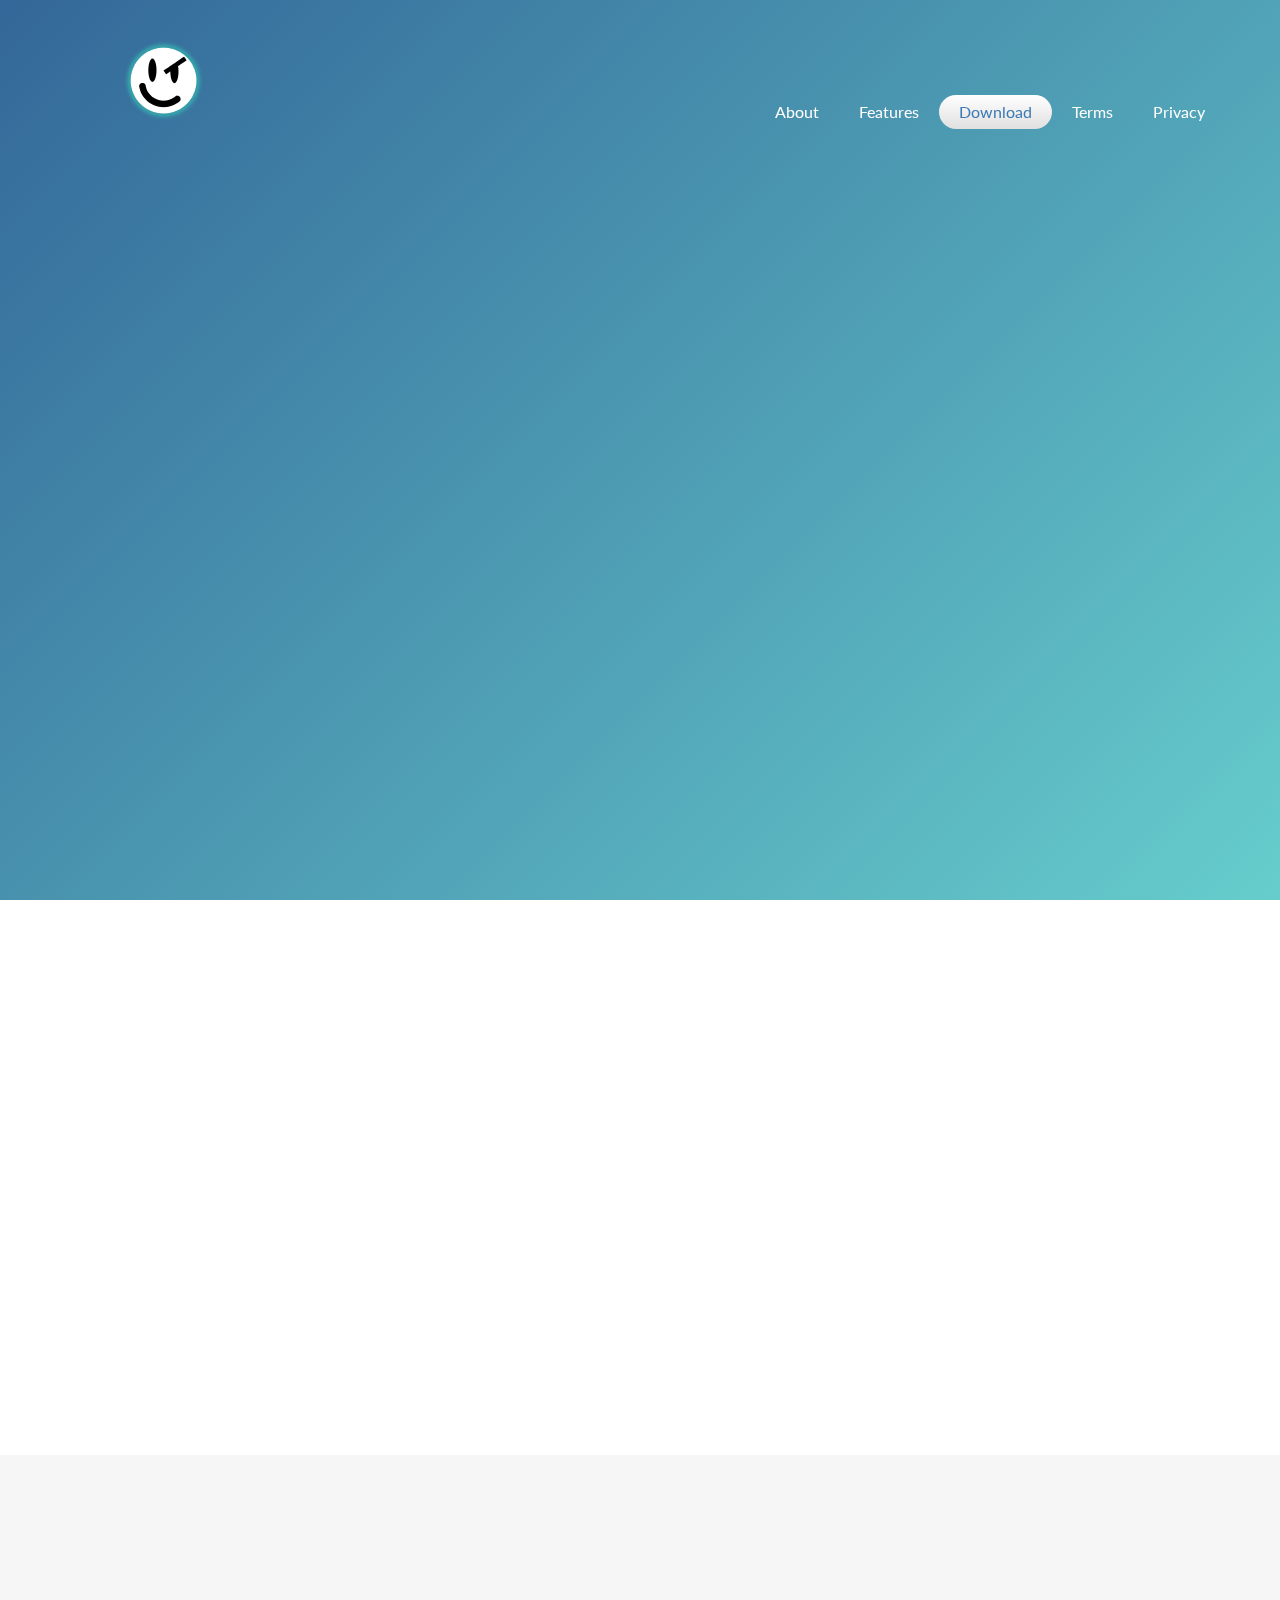
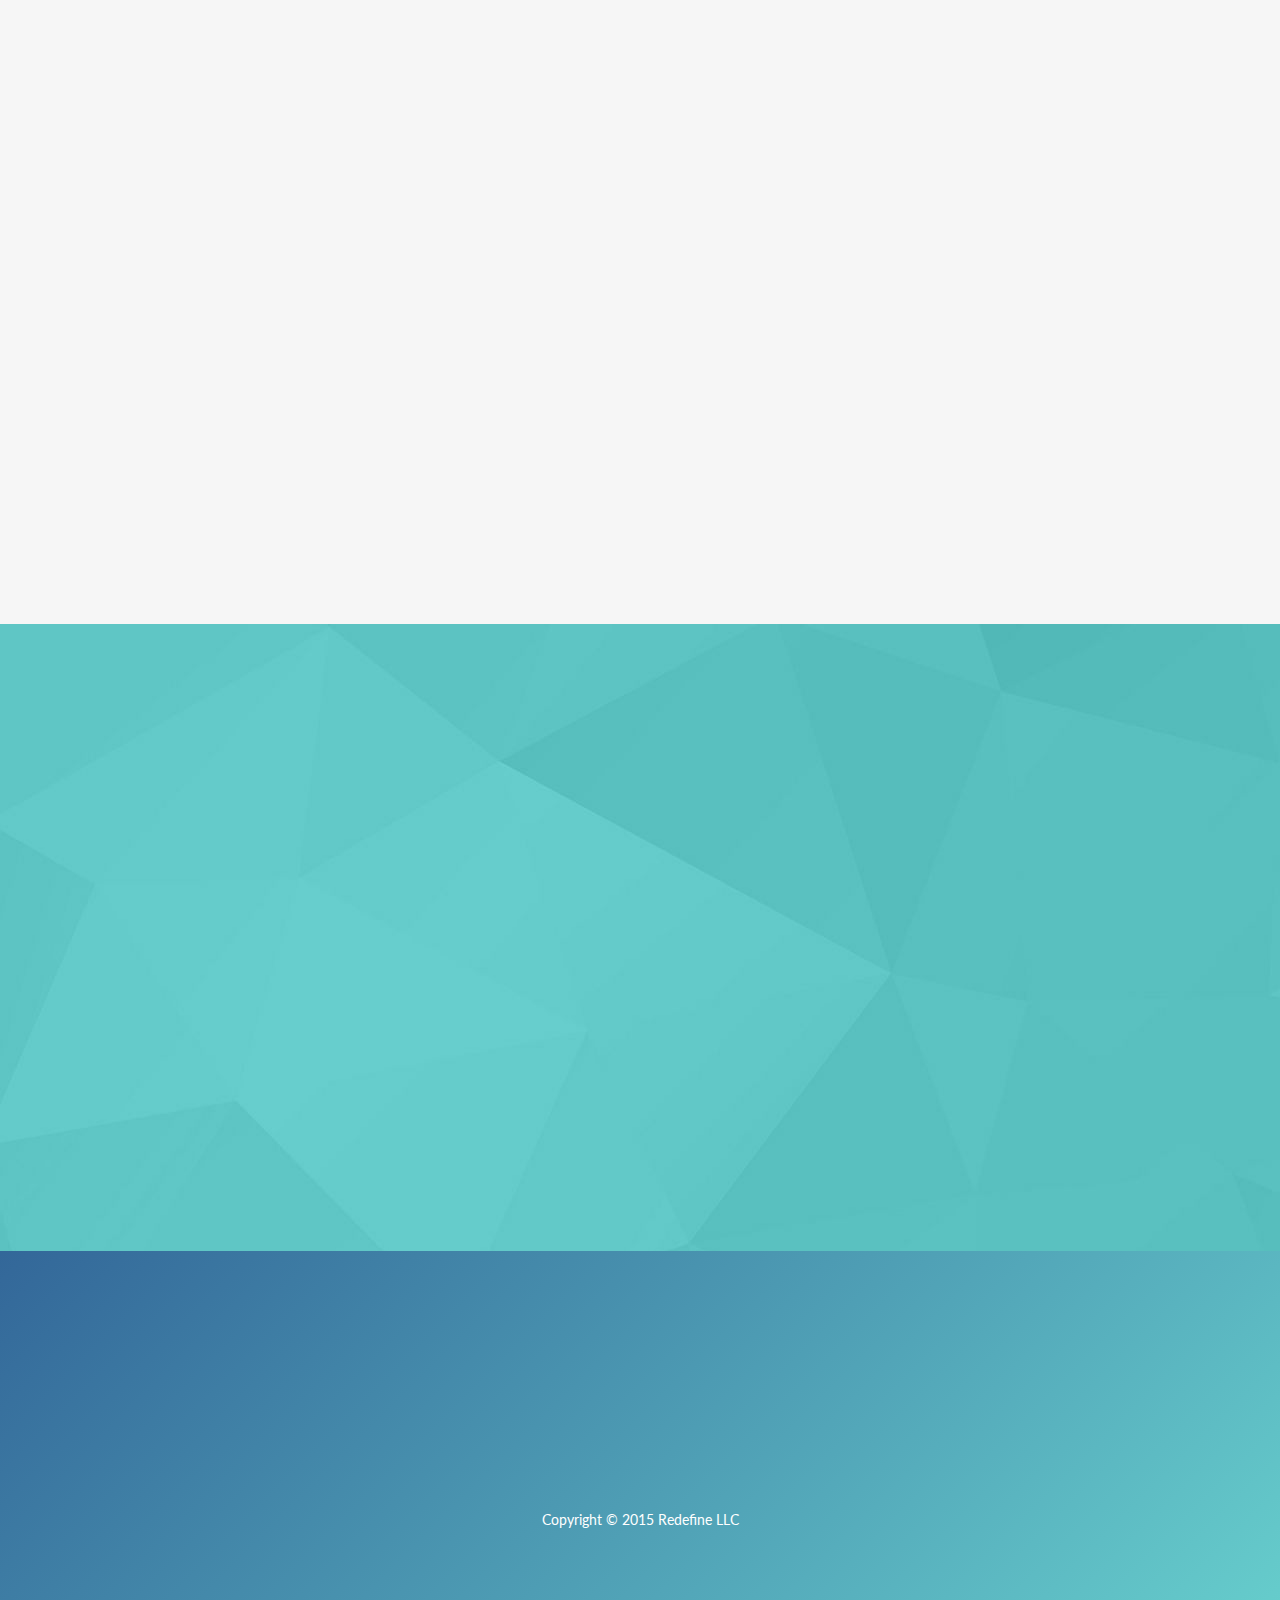
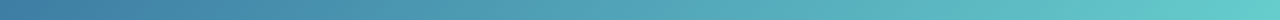
==== commit 784837ff: "Second Commit" ====
--- a/index.html
+++ b/index.html
@@ -259,32 +259,32 @@
                 </div>
 
                 <div class="row">
-                    <div class="col-md-3 col-sm-3 col-xs-6">
+                    <div class="col-md-6 col-sm-6 col-xs-12">
                         <div class="about-item scrollpoint sp-effect2">
-                            <i class="fa fa-download fa-2x"></i>
+                            <i class="fa fa-users fa-2x"></i>
                             <h3>Anonymity</h3>
-                            <p>Anonymity has two faces. Anonymity can be a good thing. It can allow for truths that would have otherwise been suppressed by fear or threat. It can also be used as a force of evil, facelessly spewing hatred and disrespect with a screen as their mask. Anonymity, then, is a gift that should be earned.</p>
-                        </div>
-                    </div>
-                    <div class="col-md-3 col-sm-3 col-xs-6" >
-                        <div class="about-item scrollpoint sp-effect5">
-                            <i class="fa fa-mobile fa-2x"></i>
+                            <p>Anonymity has two faces. Anonymity can be a good thing. It can allow for truths that would have otherwise been suppressed by fear or threat. It can also be used as a force of evil, facelessly spewing hatred and disrespect with a screen as a mask. Anonymity, then, is a gift that should be earned.</p>
+                        </div>
+                    </div>
+                    <div class="col-md-6 col-sm-6 col-xs-12" >
+                        <div class="about-item scrollpoint sp-effect1">
+                            <i class="fa fa-thumbs-up fa-2x"></i>
                             <h3>Credibility</h3>
                             <p>Credibility is the key. Post valid and authentic things and it will improve your credibility. A false statement will hurt it. Posting hatred will destroy it. Post lies and/or hatred and you’ll lose the gift of anonymity. The world will see your true face and you will face consequences for your words.</p>
                         </div>
                     </div>
-                    <div class="col-md-3 col-sm-3 col-xs-6" >
-                        <div class="about-item scrollpoint sp-effect5">
-                            <i class="fa fa-users fa-2x"></i>
+                    <div class="col-md-6 col-sm-6 col-xs-12" >
+                        <div class="about-item scrollpoint sp-effect2">
+                            <i class="fa fa-check-circle fa-2x"></i>
                             <h3>Validity</h3>
-                            <p>Lorem ipsum dolor sit amet, consectetur adipisicing elit, sed do eiusmod tempor incididunt ut labore et dolore.</p>
-                        </div>
-                    </div>
-                    <div class="col-md-3 col-sm-3 col-xs-6" >
+                            <p>To determine the Validity of posts, we rely on the Social Truth. If others also know what you said to be true, they verify the claim. If they think it to be false, they dismiss it. Enough votes one way and the post is deemed “Credible”. Enough the other and it is removed. The votes of credible Sources vastly outweigh the votes of those that aren’t, as their word holds more weight.</p>
+                        </div>
+                    </div>
+                    <div class="col-md-6 col-sm-6 col-xs-12" >
                         <div class="about-item scrollpoint sp-effect1">
-                            <i class="fa fa-sliders fa-2x"></i>
+                            <i class="fa fa-sun-o fa-2x"></i>
                             <h3>Transparency</h3>
-                            <p>Lorem ipsum dolor sit amet, consectetur adipisicing elit, sed do eiusmod tempor incididunt ut labore et dolore.</p>
+                            <p>We believe that this system will help us in our pursuit of transparency and authenticity. We’re making the world a more open place by allowing credible sources to spread information, grounded in social perception. We’re looking to reveal truths about people, places, and things that would’ve otherwise gone hidden and unheard. We want to see their Tru Face.</p>
                         </div>
                     </div>
                 </div>
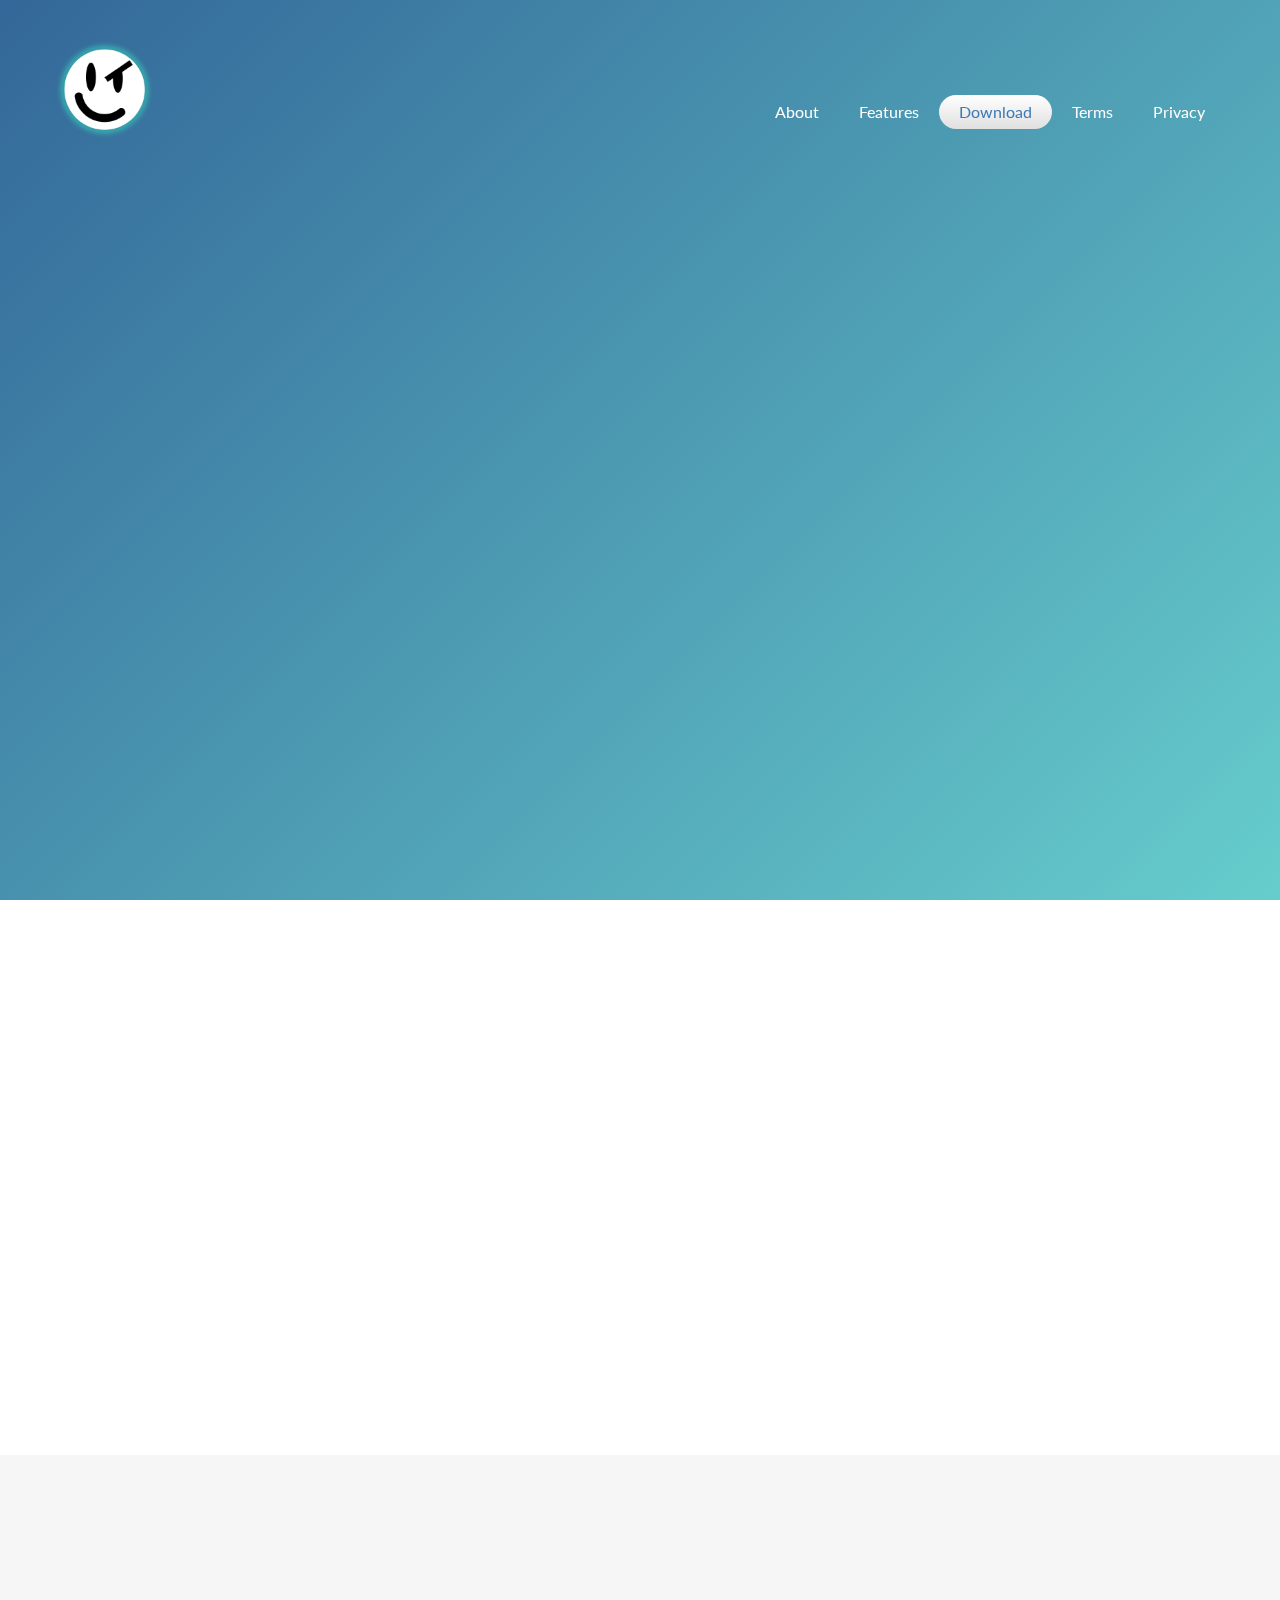
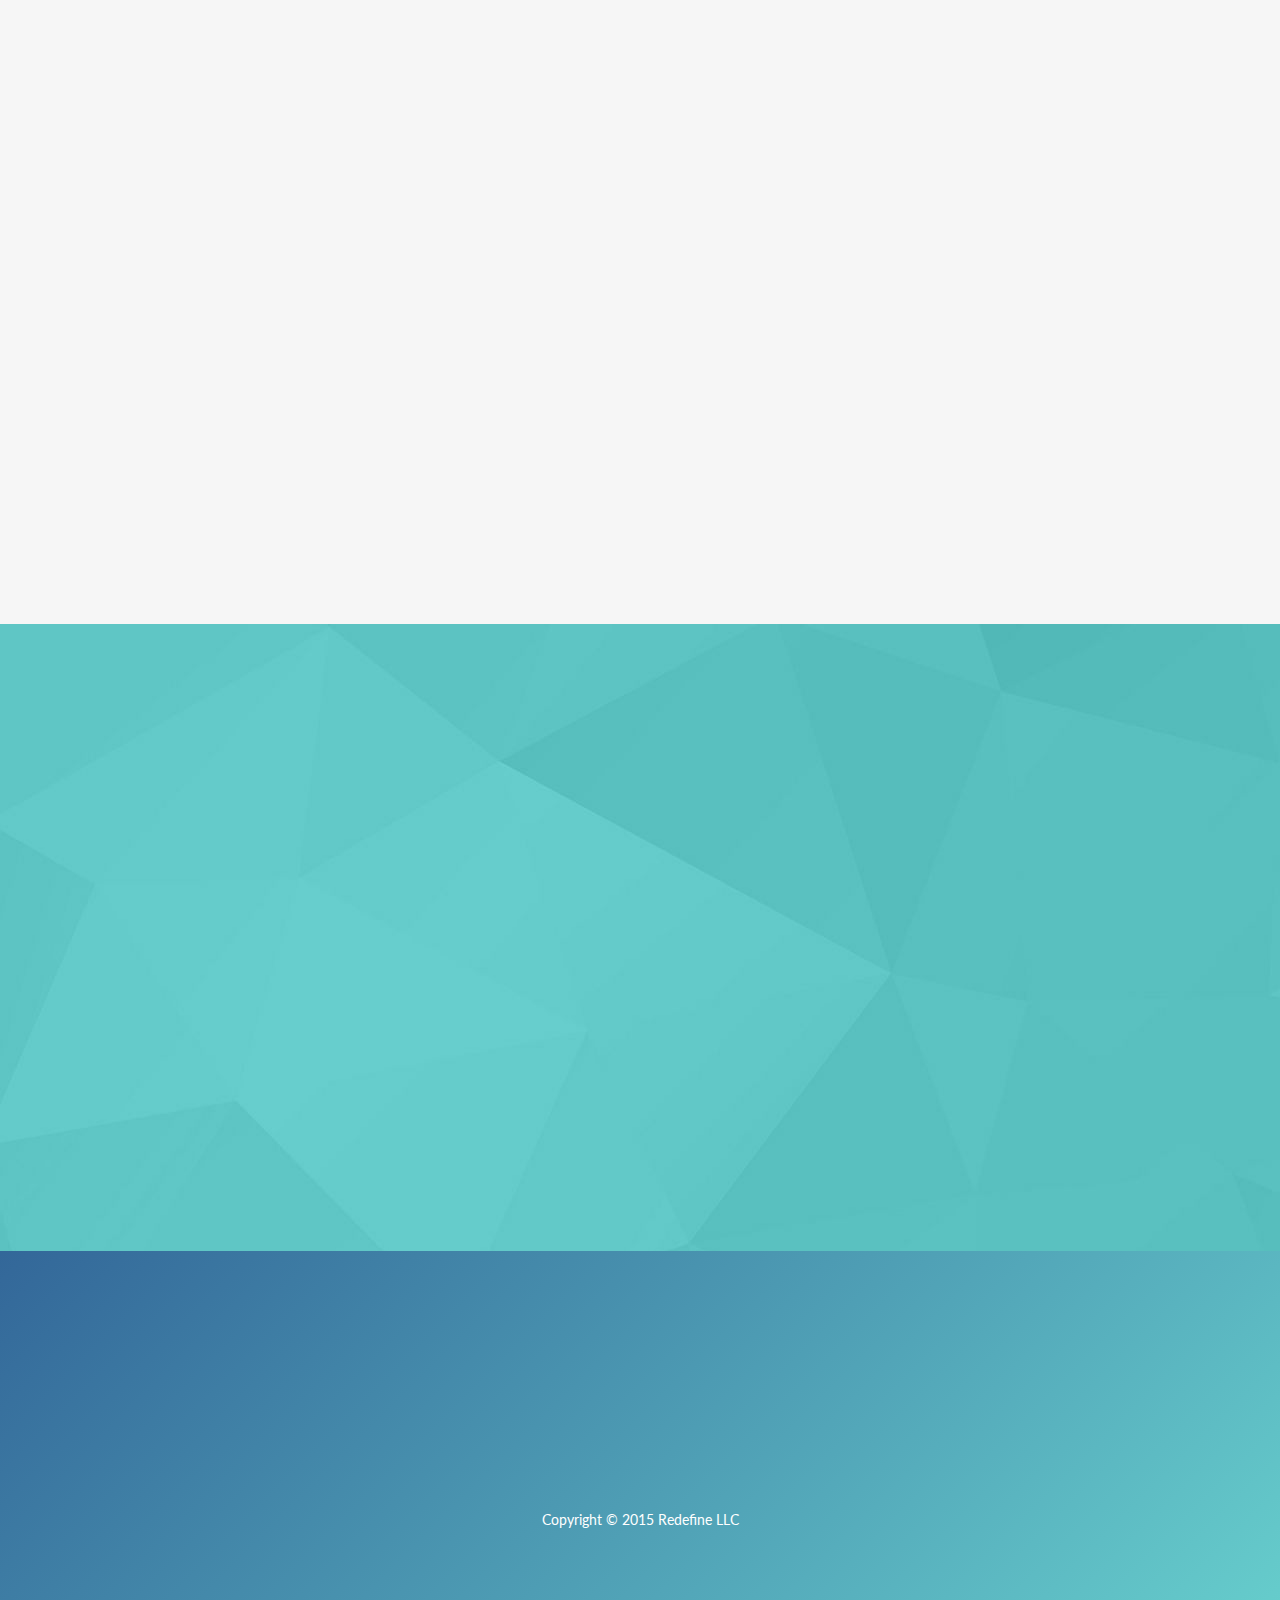
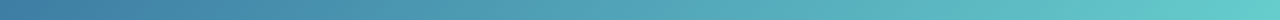
==== commit 656fa9a1: "minor edits" ====
--- a/index.html
+++ b/index.html
@@ -55,7 +55,7 @@
                             <span class="fa fa-bars fa-lg"></span>
                         </button>
                         <a class="navbar-brand" href="index.html">
-                            <img src="assets/img/freeze/logo2.png" alt="" class="logo">
+                            <img src="assets/img/freeze/logo4.png" alt="" class="logo">
                         </a>
                     </div>
 
@@ -105,12 +105,12 @@
                         <div class="tp-caption lfl fadeout visible-xs"
                             data-x="left"
                             data-y="center"
-                            data-hoffset="700"
-                            data-voffset="0"
+                            data-hoffset="200"
+                            data-voffset="100"
                             data-speed="500"
                             data-start="700"
                             data-easing="Power4.easeOut">
-                            <img src="assets/img/freeze/iphone-freeze.png" alt="">
+                            <img src="assets/img/freeze/iphone-freeze2.png" alt="">
                         </div>
 
                         <div class="tp-caption large_white_bold sft" data-x="550" data-y="center" data-hoffset="0" data-voffset="-80" data-speed="500" data-start="1200" data-easing="Power4.easeOut">
@@ -268,7 +268,7 @@
                     </div>
                     <div class="col-md-6 col-sm-6 col-xs-12" >
                         <div class="about-item scrollpoint sp-effect1">
-                            <i class="fa fa-thumbs-up fa-2x"></i>
+                            <i class="fa fa-gavel fa-2x"></i>
                             <h3>Credibility</h3>
                             <p>Credibility is the key. Post valid and authentic things and it will improve your credibility. A false statement will hurt it. Posting hatred will destroy it. Post lies and/or hatred and you’ll lose the gift of anonymity. The world will see your true face and you will face consequences for your words.</p>
                         </div>
@@ -284,7 +284,7 @@
                         <div class="about-item scrollpoint sp-effect1">
                             <i class="fa fa-sun-o fa-2x"></i>
                             <h3>Transparency</h3>
-                            <p>We believe that this system will help us in our pursuit of transparency and authenticity. We’re making the world a more open place by allowing credible sources to spread information, grounded in social perception. We’re looking to reveal truths about people, places, and things that would’ve otherwise gone hidden and unheard. We want to see their Tru Face.</p>
+                            <p>We believe that this system will help us in our pursuit of transparency and authenticity. We’re making the world a more open place by allowing credible sources to spread information, grounded in social perception. We’re looking to reveal truths about people, places, and things that would’ve otherwise gone hidden and unheard.</p>
                         </div>
                     </div>
                 </div>
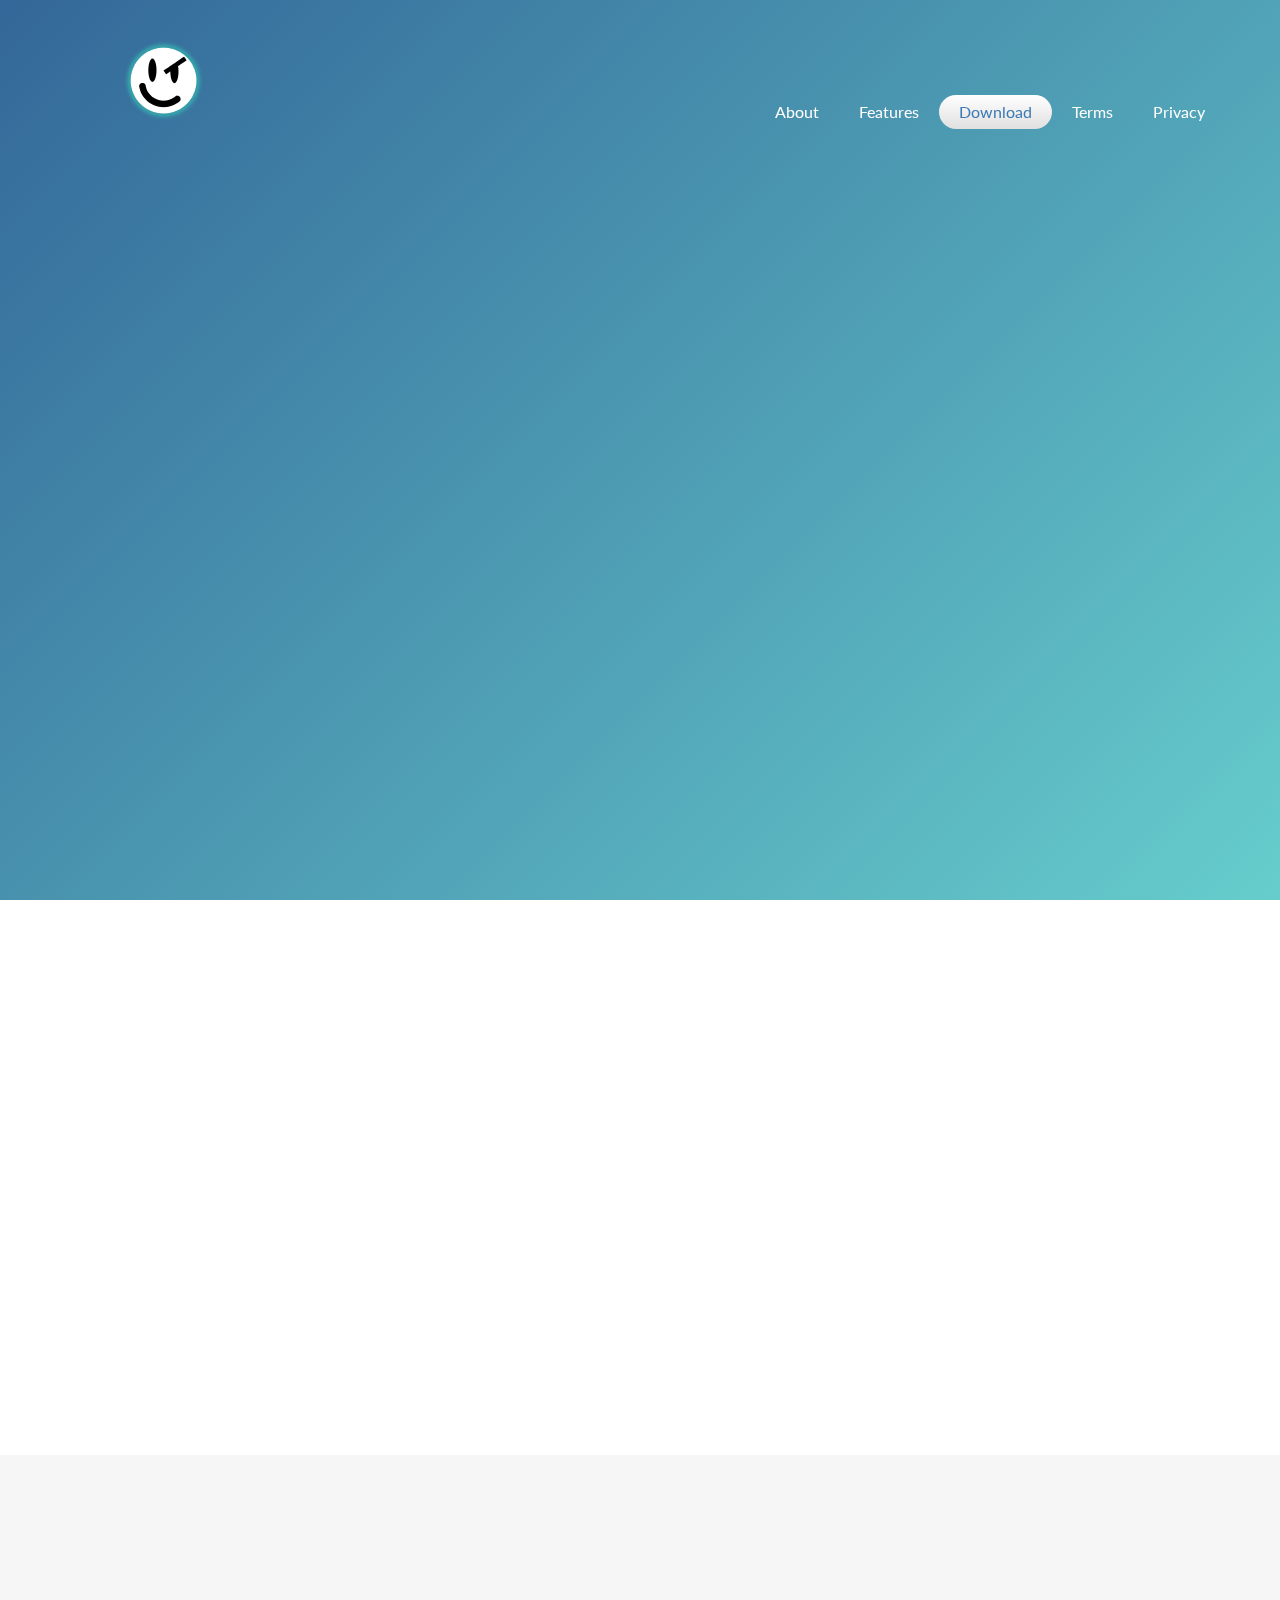
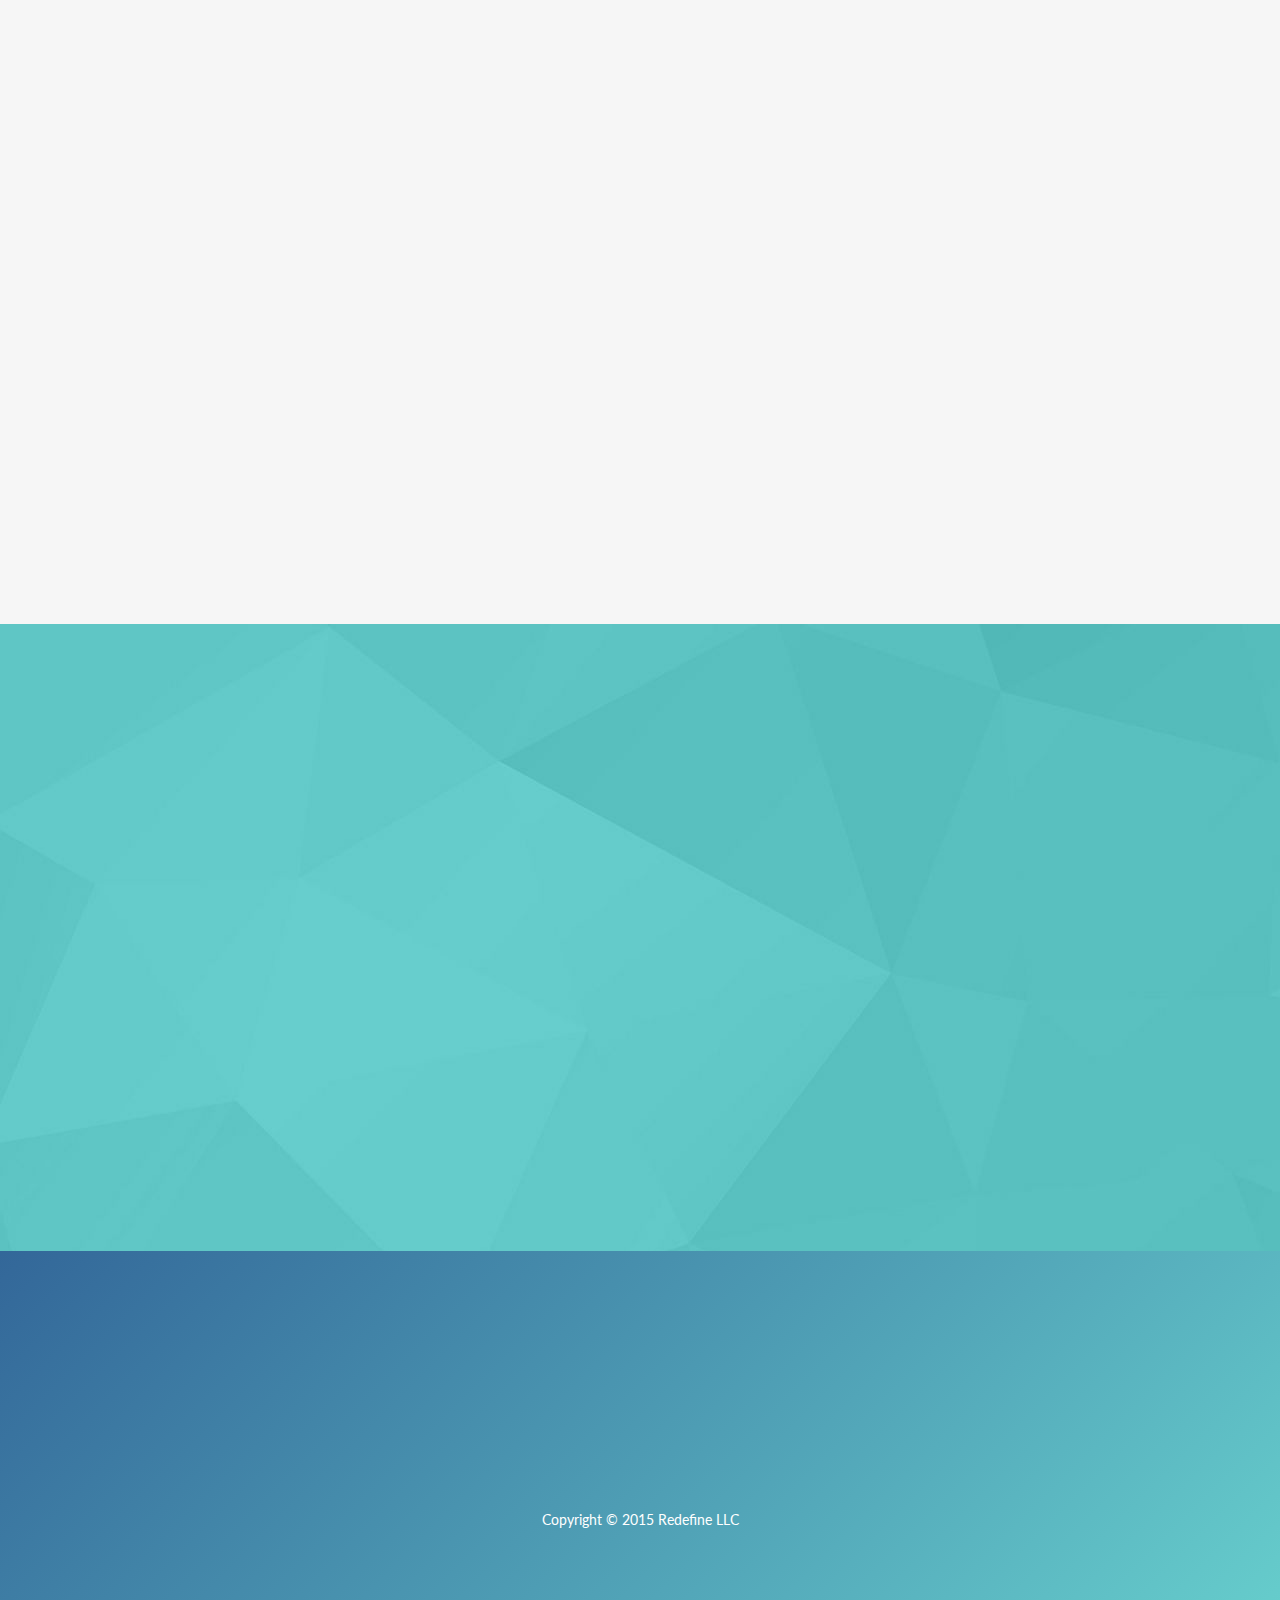
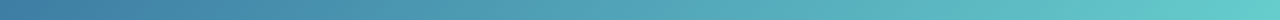
==== commit 1188761d: "logo switch" ====
--- a/index.html
+++ b/index.html
@@ -55,7 +55,7 @@
                             <span class="fa fa-bars fa-lg"></span>
                         </button>
                         <a class="navbar-brand" href="index.html">
-                            <img src="assets/img/freeze/logo4.png" alt="" class="logo">
+                            <img src="assets/img/freeze/logo2.png" alt="" class="logo">
                         </a>
                     </div>
 
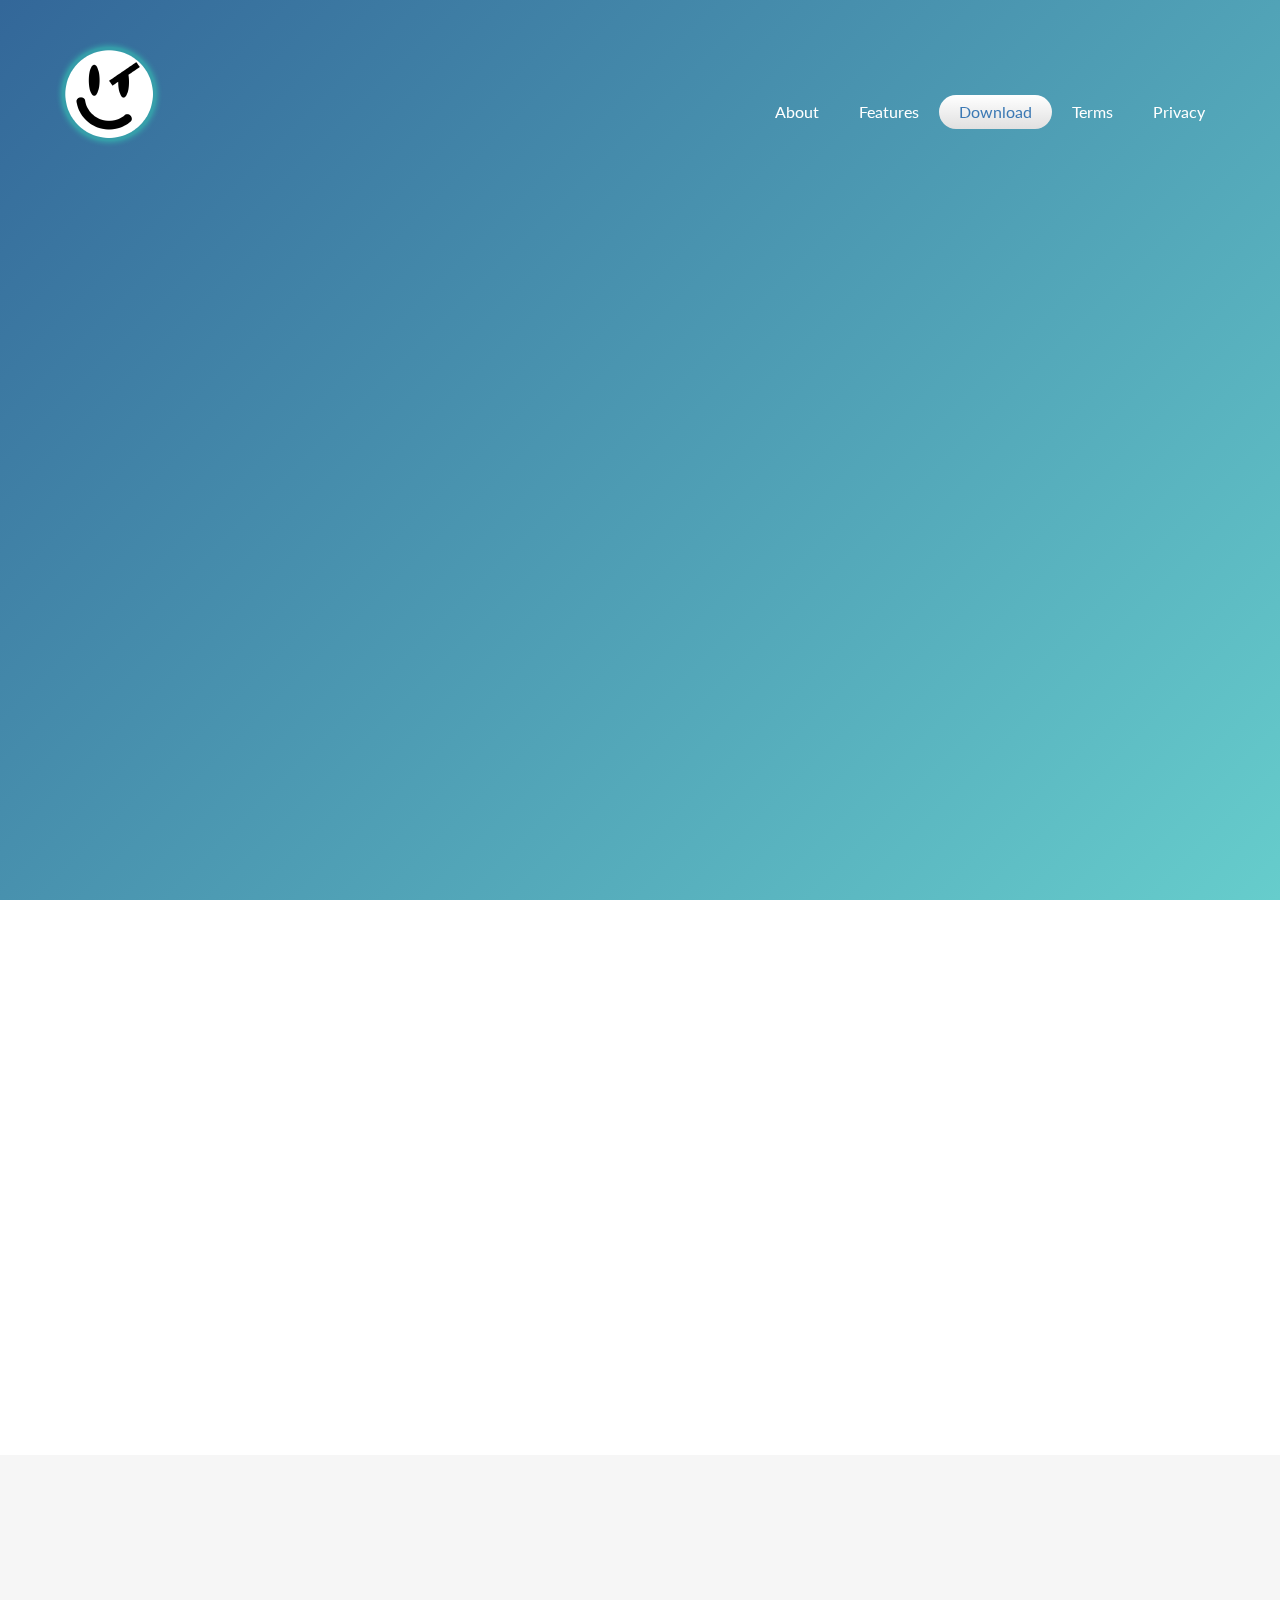
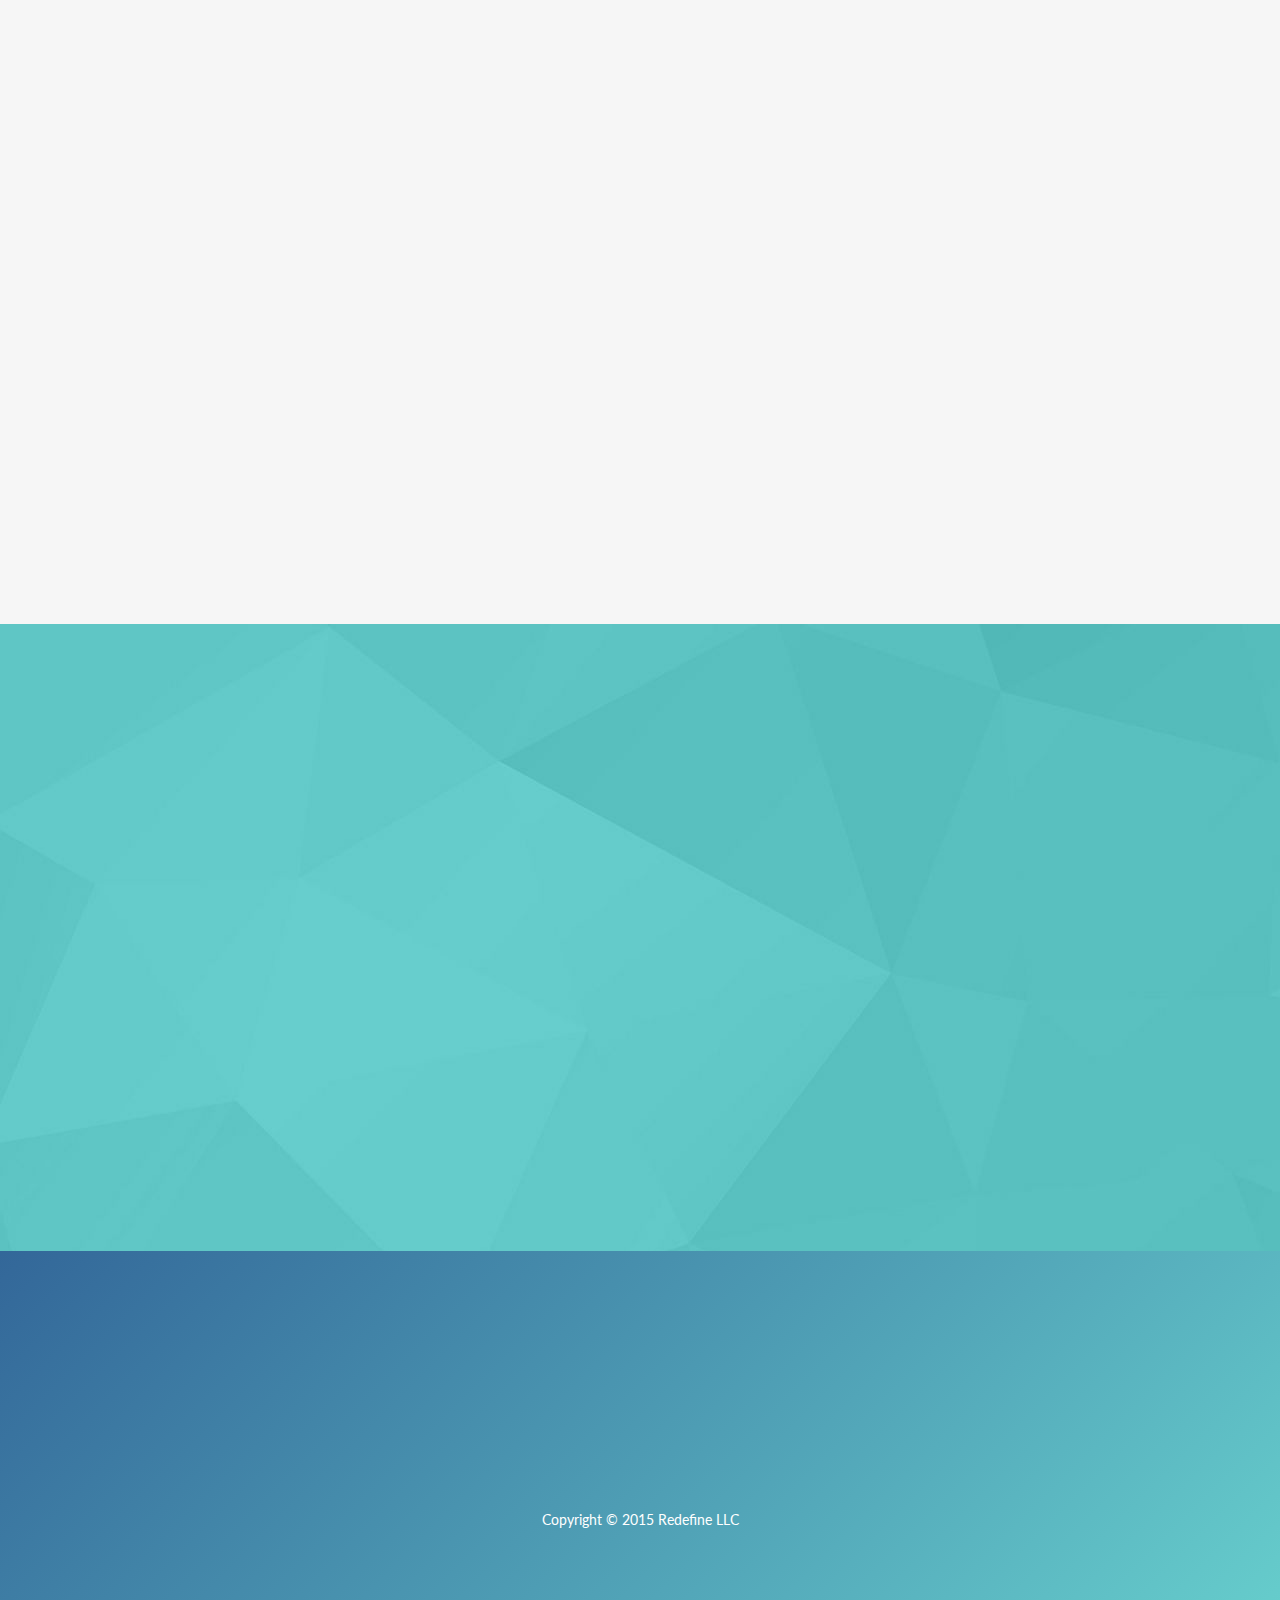
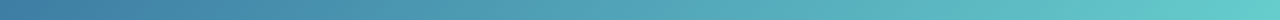
==== commit 3003bc00: "logo switch2" ====
--- a/index.html
+++ b/index.html
@@ -55,7 +55,7 @@
                             <span class="fa fa-bars fa-lg"></span>
                         </button>
                         <a class="navbar-brand" href="index.html">
-                            <img src="assets/img/freeze/logo2.png" alt="" class="logo">
+                            <img src="assets/img/freeze/logo5.png" alt="" class="logo">
                         </a>
                     </div>
 
